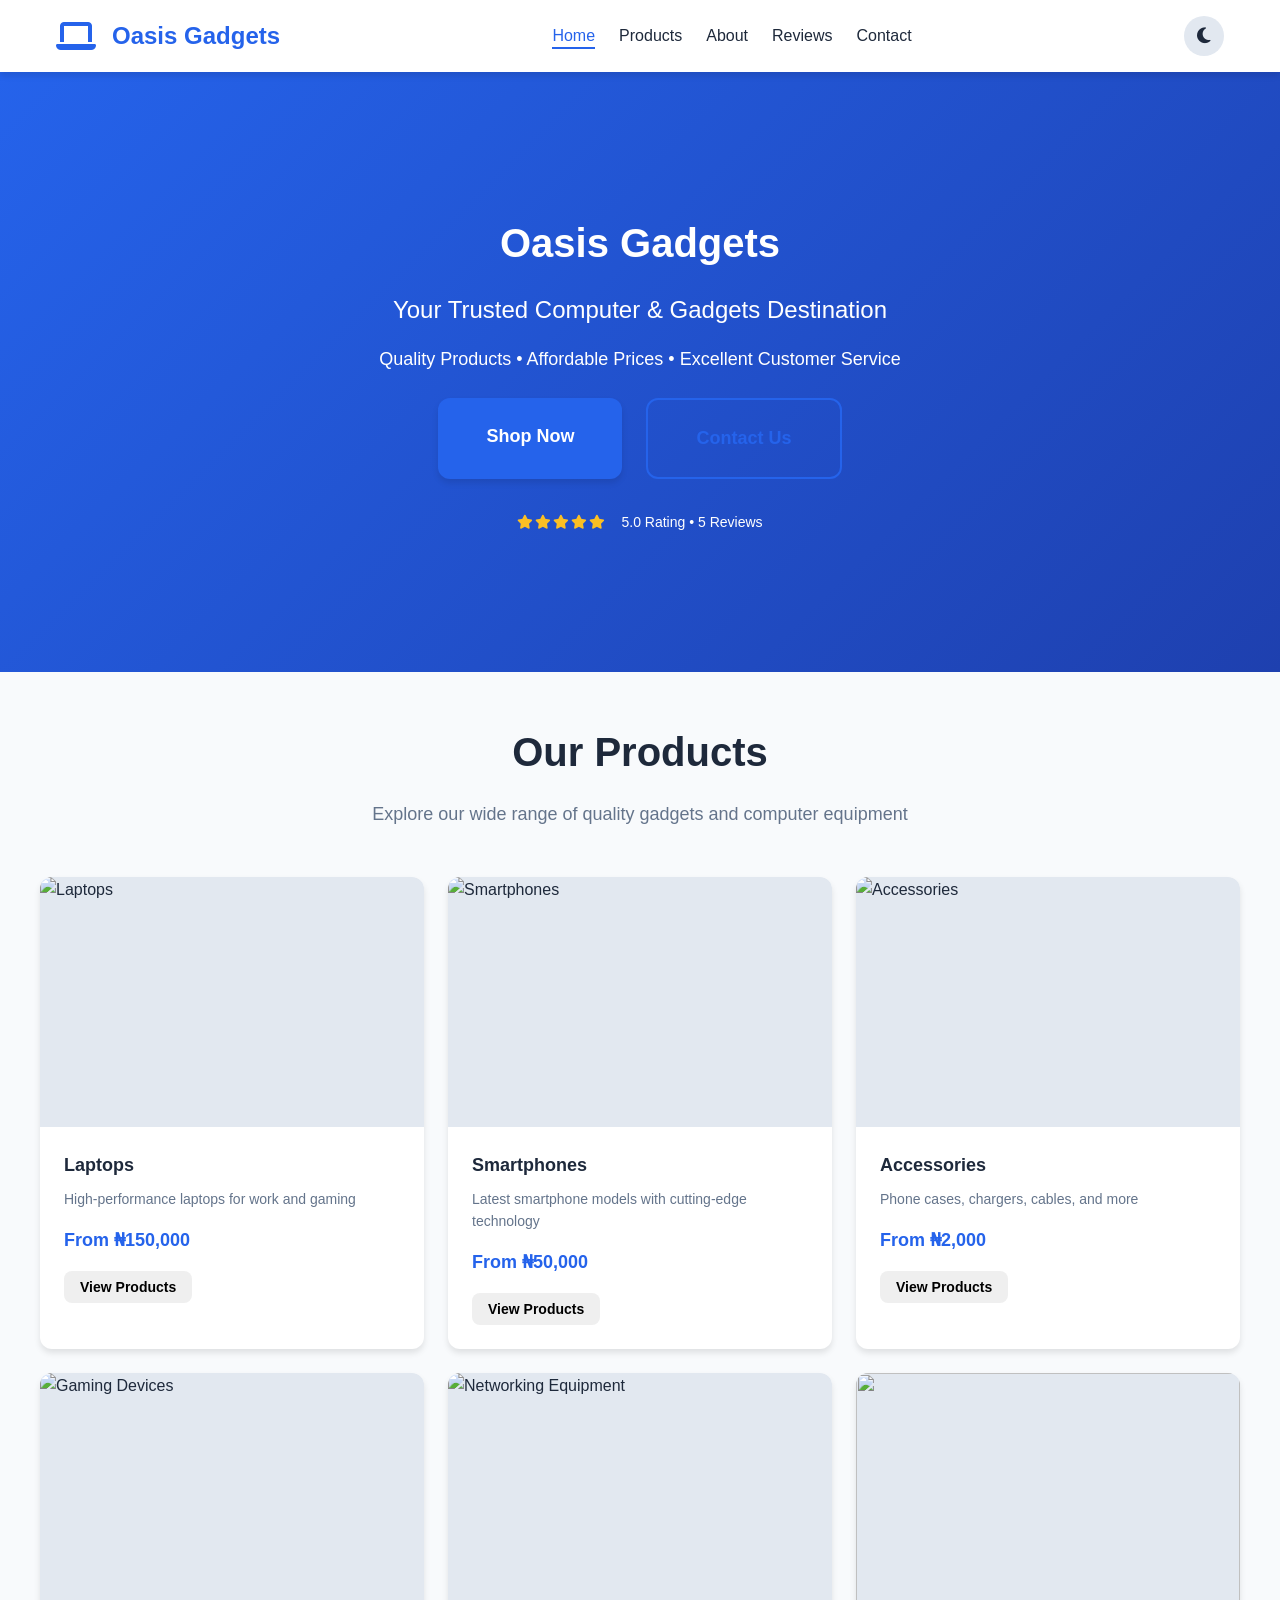
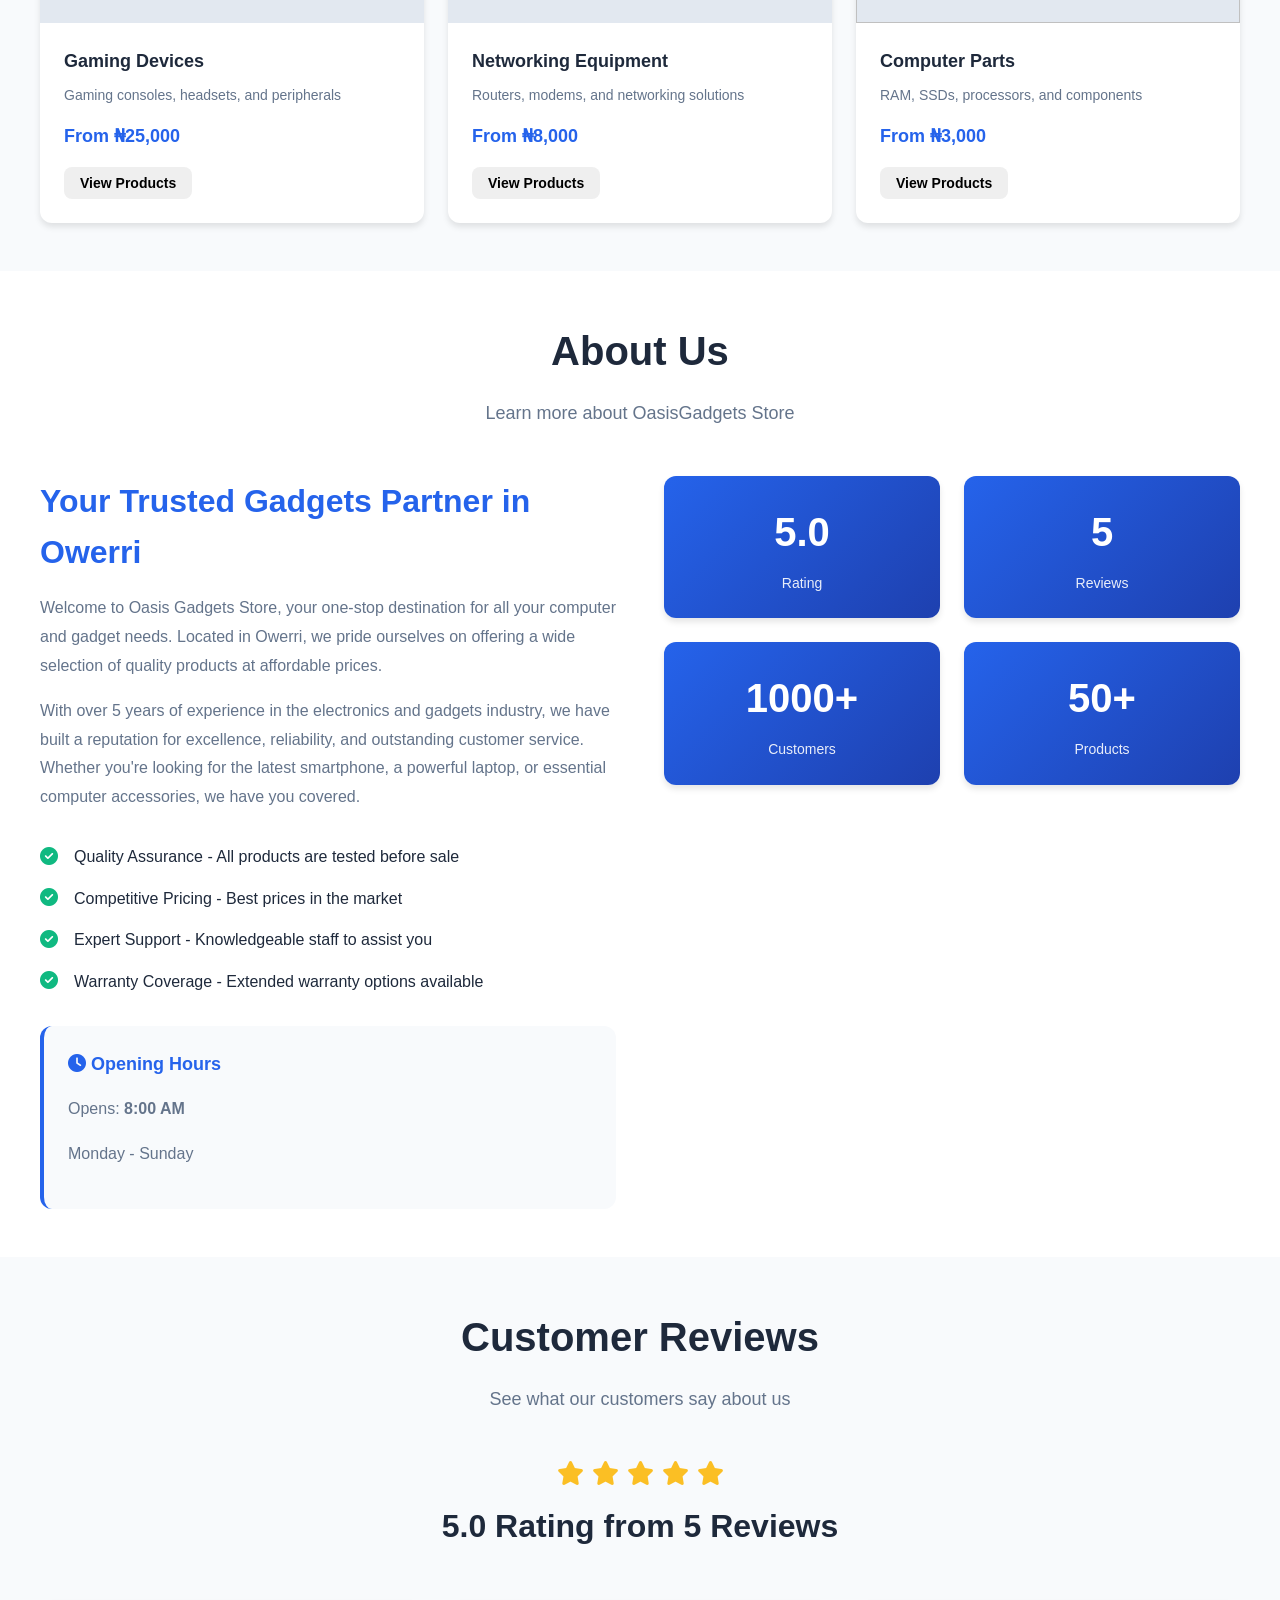
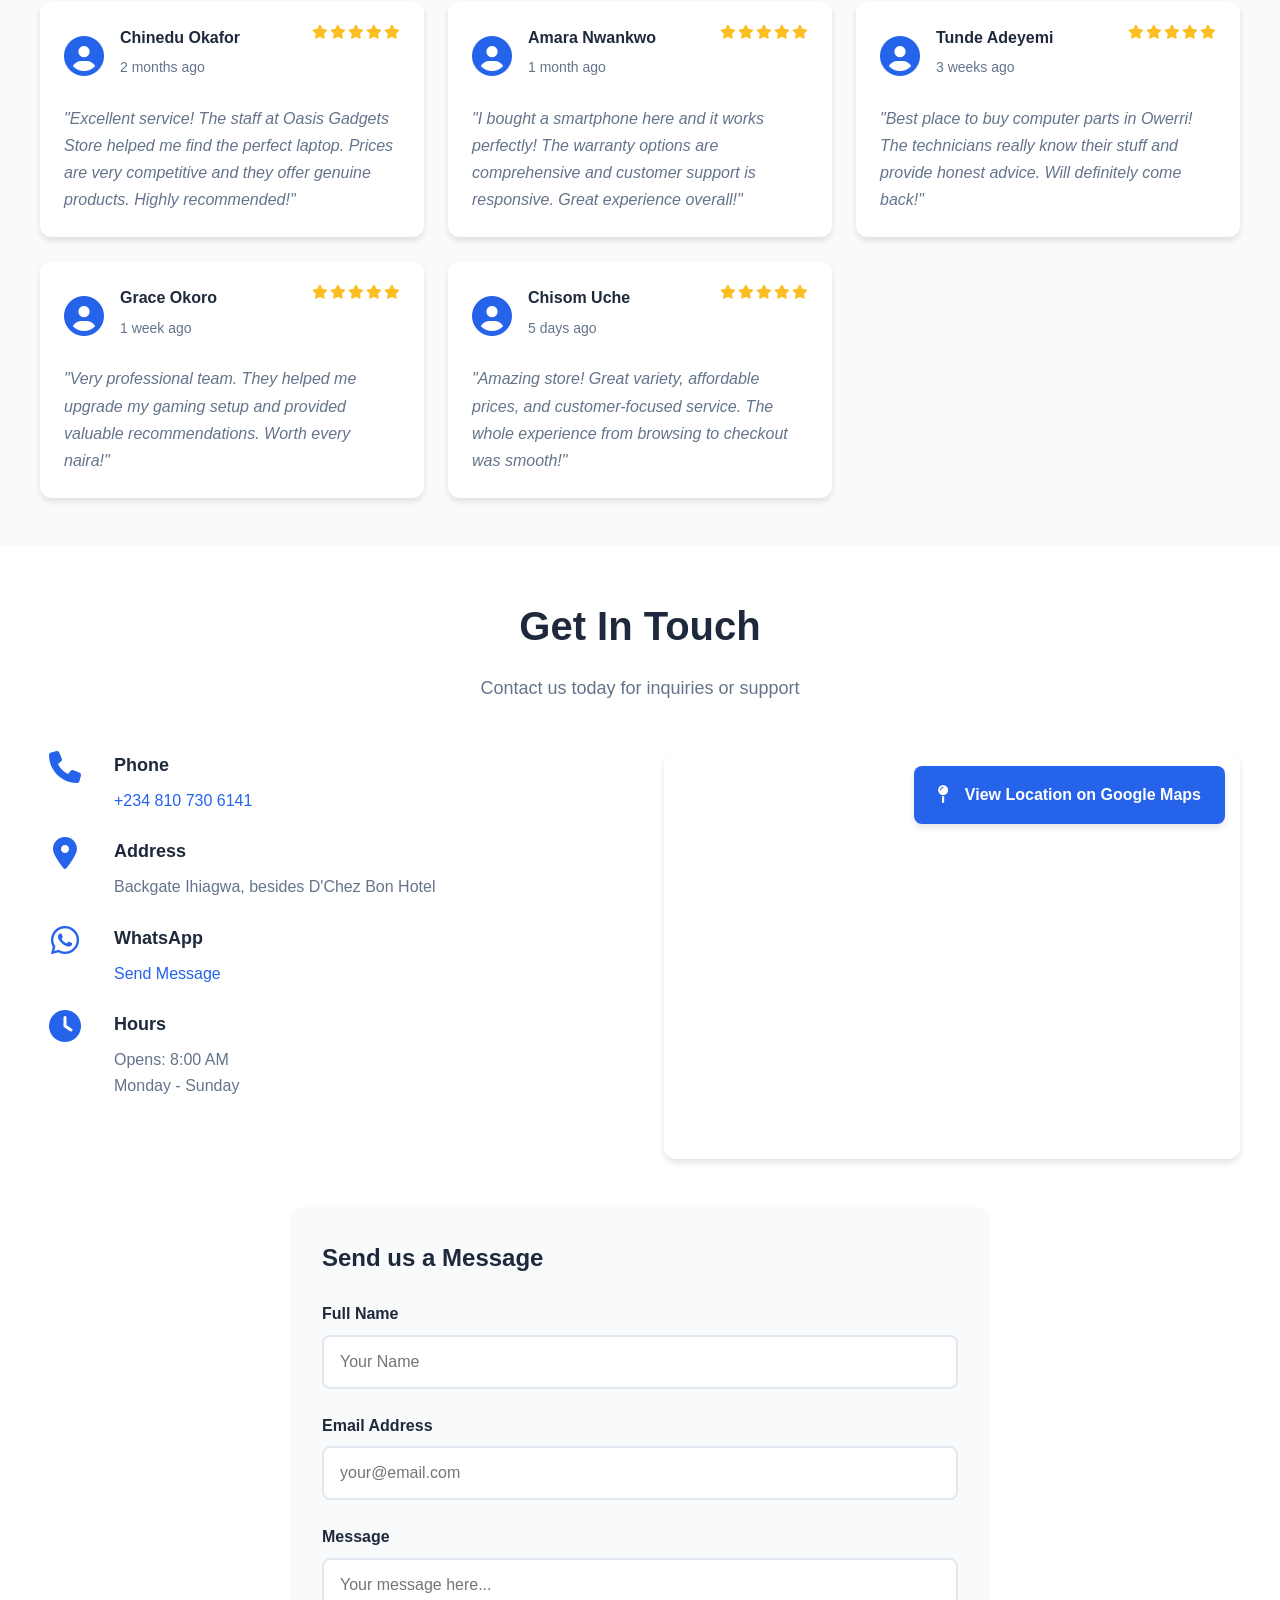
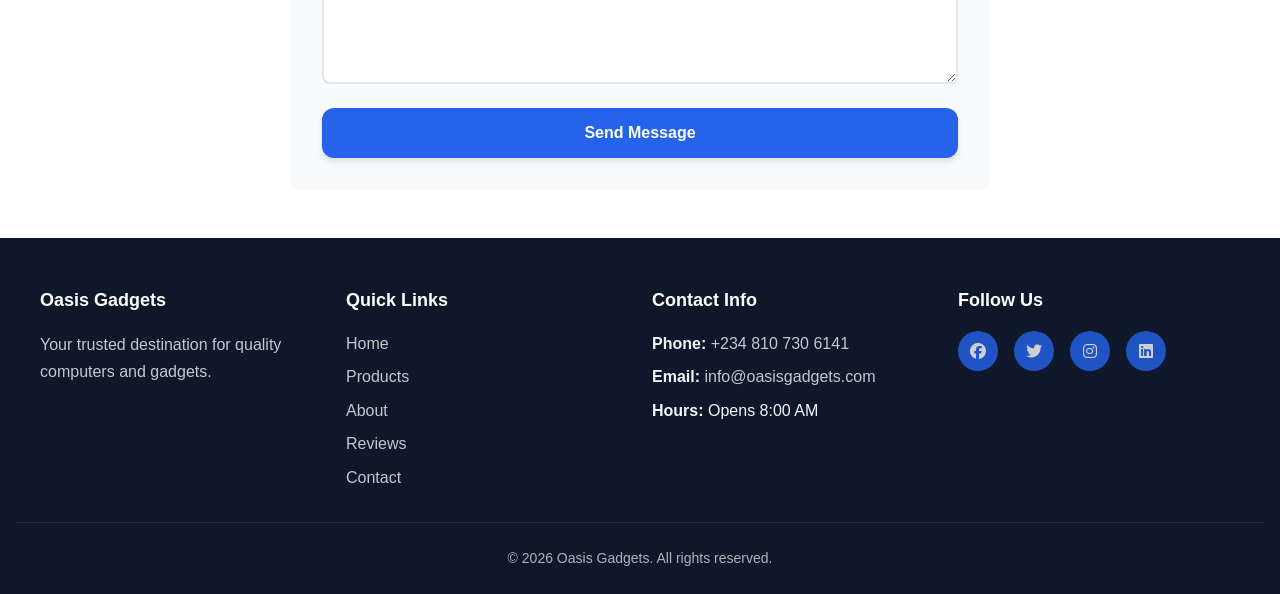
==== index.html @ accd9aaa "Add files via upload" ====
<!DOCTYPE html>
<html lang="en">
<head>
    <!-- ===== META TAGS & SEO ===== -->
    <meta charset="UTF-8">
    <meta name="viewport" content="width=device-width, initial-scale=1.0">
    <meta name="description" content="Oasis Gadgets - Your trusted computer and gadgets destination. Quality products, affordable prices, excellent customer service.">
    <meta name="keywords" content="computers, gadgets, laptops, smartphones, accessories, Nigeria">
    <meta name="author" content="Oasis Gadgets">
    <meta name="theme-color" content="#2563eb">
    <meta property="og:title" content="Oasis Gadgets">
    <meta property="og:description" content="Your trusted computer and gadgets destination">
    <meta property="og:type" content="business.business">
    
    <!-- ===== PAGE TITLE ===== -->
    <title>Oasis Gadgets - Computers & Gadgets</title>
    
    <!-- ===== EXTERNAL STYLESHEETS ===== -->
    <!-- Font Awesome Icons CDN -->
    <link rel="stylesheet" href="https://cdnjs.cloudflare.com/ajax/libs/font-awesome/6.4.0/css/all.min.css">
    
    <!-- ===== LOCAL STYLESHEET ===== -->
    <link rel="stylesheet" href="style.css">
</head>
<body>
    <!-- ===== NAVIGATION BAR ===== -->
    <!-- Sticky navigation with logo, menu links, dark mode toggle, and mobile hamburger menu -->
    <nav class="navbar">
        <div class="nav-container">
            <!-- Logo/Brand Name -->
            <div class="nav-logo">
                <i class="fas fa-laptop"></i>
                <span>Oasis Gadgets</span>
            </div>
            
            <!-- Navigation Links (hidden on mobile, shown on desktop) -->
            <ul class="nav-menu" id="navMenu">
                <li class="nav-item">
                    <a href="#home" class="nav-link active">Home</a>
                </li>
                <li class="nav-item">
                    <a href="#products" class="nav-link">Products</a>
                </li>
                <li class="nav-item">
                    <a href="#about" class="nav-link">About</a>
                </li>
                <li class="nav-item">
                    <a href="#reviews" class="nav-link">Reviews</a>
                </li>
                <li class="nav-item">
                    <a href="#contact" class="nav-link">Contact</a>
                </li>
            </ul>
            
            <!-- Dark/Light Mode Toggle Button -->
            <button class="theme-toggle" id="themeToggle" aria-label="Toggle dark mode">
                <i class="fas fa-moon"></i>
            </button>
            
            <!-- Mobile Hamburger Menu Button -->
            <button class="hamburger" id="hamburger" aria-label="Toggle navigation menu">
                <span></span>
                <span></span>
                <span></span>
            </button>
        </div>
    </nav>

    <!-- ===== HERO SECTION ===== -->
    <!-- Main banner with business name, tagline, and call-to-action buttons -->
    <section id="home" class="hero">
        <div class="hero-content">
            <h1 class="hero-title">Oasis Gadgets</h1>
            <p class="hero-tagline">Your Trusted Computer & Gadgets Destination</p>
            <p class="hero-subtitle">Quality Products • Affordable Prices • Excellent Customer Service</p>
            
            <!-- Call-to-Action Buttons -->
            <div class="hero-buttons">
                <a href="#products" class="btn btn-primary">Shop Now</a>
                <a href="#contact" class="btn btn-secondary">Contact Us</a>
            </div>
            
            <!-- Business Rating Badge -->
            <div class="rating-badge">
                <div class="stars">
                    <i class="fas fa-star"></i>
                    <i class="fas fa-star"></i>
                    <i class="fas fa-star"></i>
                    <i class="fas fa-star"></i>
                    <i class="fas fa-star"></i>
                </div>
                <span>5.0 Rating • 5 Reviews</span>
            </div>
        </div>
    </section>

    <!-- ===== PRODUCTS SECTION ===== -->
    <!-- Product categories displayed in a responsive grid with product cards -->
    <section id="products" class="products">
        <div class="section-header">
            <h2>Our Products</h2>
            <p>Explore our wide range of quality gadgets and computer equipment</p>
        </div>
        
        <!-- Product Categories Grid -->
        <div class="products-grid">
            <!-- Laptops Card -->
            <div class="product-card">
                <div class="product-image">
                    <img src="https://encrypted-tbn0.gstatic.com/images?q=tbn:ANd9GcQSR4A9bGMvn_55nO0sw-Sfci4Q32T1fVlJt5WUphYpvw&s=10" alt="Laptops">
                </div>
                <div class="product-info">
                    <h3>Laptops</h3>
                    <p>High-performance laptops for work and gaming</p>
                    <span class="price">From ₦150,000</span>
                    <button class="btn btn-small">View Products</button>
                </div>
            </div>

            <!-- Smartphones Card -->
            <div class="product-card">
                <div class="product-image">
                    <img src="https://encrypted-tbn0.gstatic.com/images?q=tbn:ANd9GcQB4iACsrZVpZsysmc7eXyBPAQ-m8xc0iAMhieNCUwQxQ&s=10" alt="Smartphones">
                </div>
                <div class="product-info">
                    <h3>Smartphones</h3>
                    <p>Latest smartphone models with cutting-edge technology</p>
                    <span class="price">From ₦50,000</span>
                    <button class="btn btn-small">View Products</button>
                </div>
            </div>

            <!-- Accessories Card -->
            <div class="product-card">
                <div class="product-image">
                    <img src="https://images.unsplash.com/photo-1505740420928-5e560c06d30e?w=400&h=300&fit=crop" alt="Accessories">
                </div>
                <div class="product-info">
                    <h3>Accessories</h3>
                    <p>Phone cases, chargers, cables, and more</p>
                    <span class="price">From ₦2,000</span>
                    <button class="btn btn-small">View Products</button>
                </div>
            </div>

            <!-- Gaming Devices Card -->
            <div class="product-card">
                <div class="product-image">
                    <img src="https://encrypted-tbn1.gstatic.com/shopping?q=tbn:ANd9GcRlguoV-UoxHoHXcHYN53kt0lXCbjGIxSOP_KNUIYBLTSGAq2aGA1CY9pcoqp4MYMi0h4HVOCi7TA-c2aAEMgfK2mNEcXxLhnexS6Ow6S8YGQgF8rejQJMPP9v4lX7GHlen8iVjHA&usqp=CAc" alt="Gaming Devices">
                </div>
                <div class="product-info">
                    <h3>Gaming Devices</h3>
                    <p>Gaming consoles, headsets, and peripherals</p>
                    <span class="price">From ₦25,000</span>
                    <button class="btn btn-small">View Products</button>
                </div>
            </div>

            <!-- Networking Equipment Card -->
            <div class="product-card">
                <div class="product-image">
                    <img src="https://images.unsplash.com/photo-1593642632823-8f785ba67e45?w=400&h=300&fit=crop" alt="Networking Equipment">
                </div>
                <div class="product-info">
                    <h3>Networking Equipment</h3>
                    <p>Routers, modems, and networking solutions</p>
                    <span class="price">From ₦8,000</span>
                    <button class="btn btn-small">View Products</button>
                </div>
            </div>

            <!-- Computer Parts Card -->
            <div class="product-card">
                <div class="product-image">
                    <img src="https://encrypted-tbn0.gstatic.com/images?q=tbn:ANd9GcQgkQwfXpIjxNvKAnnLdx8Rk-3__rMuyxVxvVsLtre7Qg&s=10">
                </div>
                <div class="product-info">
                    <h3>Computer Parts</h3>
                    <p>RAM, SSDs, processors, and components</p>
                    <span class="price">From ₦3,000</span>
                    <button class="btn btn-small">View Products</button>
                </div>
            </div>
        </div>
    </section>

    <!-- ===== ABOUT SECTION ===== -->
    <!-- Information about the store, services, and features -->
    <section id="about" class="about">
        <div class="section-header">
            <h2>About Us</h2>
            <p>Learn more about OasisGadgets Store</p>
        </div>

        <div class="about-content">
            <div class="about-text">
                <h3>Your Trusted Gadgets Partner in Owerri</h3>
                <p>
                    Welcome to Oasis Gadgets Store, your one-stop destination for all your computer and gadget needs. 
                    Located in Owerri, we pride ourselves on offering a wide selection of quality products at affordable prices.
                </p>
                <p>
                    With over 5 years of experience in the electronics and gadgets industry, we have built a reputation 
                    for excellence, reliability, and outstanding customer service. Whether you're looking for the latest 
                    smartphone, a powerful laptop, or essential computer accessories, we have you covered.
                </p>
                
                <!-- Store Features -->
                <div class="about-features">
                    <div class="feature">
                        <i class="fas fa-check-circle"></i>
                        <span>Quality Assurance - All products are tested before sale</span>
                    </div>
                    <div class="feature">
                        <i class="fas fa-check-circle"></i>
                        <span>Competitive Pricing - Best prices in the market</span>
                    </div>
                    <div class="feature">
                        <i class="fas fa-check-circle"></i>
                        <span>Expert Support - Knowledgeable staff to assist you</span>
                    </div>
                    <div class="feature">
                        <i class="fas fa-check-circle"></i>
                        <span>Warranty Coverage - Extended warranty options available</span>
                    </div>
                </div>

                <!-- Opening Hours -->
                <div class="opening-hours">
                    <h4><i class="fas fa-clock"></i> Opening Hours</h4>
                    <p>Opens: <strong>8:00 AM</strong></p>
                    <p>Monday - Sunday</p>
                </div>
            </div>

            <div class="about-stats">
                <div class="stat">
                    <span class="stat-number">5.0</span>
                    <span class="stat-label">Rating</span>
                </div>
                <div class="stat">
                    <span class="stat-number">5</span>
                    <span class="stat-label">Reviews</span>
                </div>
                <div class="stat">
                    <span class="stat-number">1000+</span>
                    <span class="stat-label">Customers</span>
                </div>
                <div class="stat">
                    <span class="stat-number">50+</span>
                    <span class="stat-label">Products</span>
                </div>
            </div>
        </div>
    </section>

    <!-- ===== REVIEWS SECTION ===== -->
    <!-- Customer testimonials and ratings -->
    <section id="reviews" class="reviews">
        <div class="section-header">
            <h2>Customer Reviews</h2>
            <p>See what our customers say about us</p>
        </div>

        <!-- Overall Rating Display -->
        <div class="overall-rating">
            <div class="rating-stars">
                <i class="fas fa-star"></i>
                <i class="fas fa-star"></i>
                <i class="fas fa-star"></i>
                <i class="fas fa-star"></i>
                <i class="fas fa-star"></i>
            </div>
            <h3>5.0 Rating from 5 Reviews</h3>
        </div>

        <!-- Reviews Grid -->
        <div class="reviews-grid">
            <!-- Review 1 -->
            <div class="review-card">
                <div class="review-header">
                    <div class="reviewer-info">
                        <div class="reviewer-avatar">
                            <i class="fas fa-user-circle"></i>
                        </div>
                        <div>
                            <h4>Chinedu Okafor</h4>
                            <span class="review-date">2 months ago</span>
                        </div>
                    </div>
                    <div class="review-rating">
                        <i class="fas fa-star"></i>
                        <i class="fas fa-star"></i>
                        <i class="fas fa-star"></i>
                        <i class="fas fa-star"></i>
                        <i class="fas fa-star"></i>
                    </div>
                </div>
                <p class="review-text">
                    "Excellent service! The staff at Oasis Gadgets Store helped me find the perfect laptop. 
                    Prices are very competitive and they offer genuine products. Highly recommended!"
                </p>
            </div>

            <!-- Review 2 -->
            <div class="review-card">
                <div class="review-header">
                    <div class="reviewer-info">
                        <div class="reviewer-avatar">
                            <i class="fas fa-user-circle"></i>
                        </div>
                        <div>
                            <h4>Amara Nwankwo</h4>
                            <span class="review-date">1 month ago</span>
                        </div>
                    </div>
                    <div class="review-rating">
                        <i class="fas fa-star"></i>
                        <i class="fas fa-star"></i>
                        <i class="fas fa-star"></i>
                        <i class="fas fa-star"></i>
                        <i class="fas fa-star"></i>
                    </div>
                </div>
                <p class="review-text">
                    "I bought a smartphone here and it works perfectly! The warranty options are comprehensive 
                    and customer support is responsive. Great experience overall!"
                </p>
            </div>

            <!-- Review 3 -->
            <div class="review-card">
                <div class="review-header">
                    <div class="reviewer-info">
                        <div class="reviewer-avatar">
                            <i class="fas fa-user-circle"></i>
                        </div>
                        <div>
                            <h4>Tunde Adeyemi</h4>
                            <span class="review-date">3 weeks ago</span>
                        </div>
                    </div>
                    <div class="review-rating">
                        <i class="fas fa-star"></i>
                        <i class="fas fa-star"></i>
                        <i class="fas fa-star"></i>
                        <i class="fas fa-star"></i>
                        <i class="fas fa-star"></i>
                    </div>
                </div>
                <p class="review-text">
                    "Best place to buy computer parts in Owerri! The technicians really know their stuff 
                    and provide honest advice. Will definitely come back!"
                </p>
            </div>

            <!-- Review 4 -->
            <div class="review-card">
                <div class="review-header">
                    <div class="reviewer-info">
                        <div class="reviewer-avatar">
                            <i class="fas fa-user-circle"></i>
                        </div>
                        <div>
                            <h4>Grace Okoro</h4>
                            <span class="review-date">1 week ago</span>
                        </div>
                    </div>
                    <div class="review-rating">
                        <i class="fas fa-star"></i>
                        <i class="fas fa-star"></i>
                        <i class="fas fa-star"></i>
                        <i class="fas fa-star"></i>
                        <i class="fas fa-star"></i>
                    </div>
                </div>
                <p class="review-text">
                    "Very professional team. They helped me upgrade my gaming setup and provided 
                    valuable recommendations. Worth every naira!"
                </p>
            </div>

            <!-- Review 5 -->
            <div class="review-card">
                <div class="review-header">
                    <div class="reviewer-info">
                        <div class="reviewer-avatar">
                            <i class="fas fa-user-circle"></i>
                        </div>
                        <div>
                            <h4>Chisom Uche</h4>
                            <span class="review-date">5 days ago</span>
                        </div>
                    </div>
                    <div class="review-rating">
                        <i class="fas fa-star"></i>
                        <i class="fas fa-star"></i>
                        <i class="fas fa-star"></i>
                        <i class="fas fa-star"></i>
                        <i class="fas fa-star"></i>
                    </div>
                </div>
                <p class="review-text">
                    "Amazing store! Great variety, affordable prices, and customer-focused service. 
                    The whole experience from browsing to checkout was smooth!"
                </p>
            </div>
        </div>
    </section>

    <!-- ===== CONTACT SECTION ===== -->
    <!-- Contact information, Google Maps, and contact form -->
    <section id="contact" class="contact">
        <div class="section-header">
            <h2>Get In Touch</h2>
            <p>Contact us today for inquiries or support</p>
        </div>

        <div class="contact-content">
            <!-- Contact Information -->
            <div class="contact-info">
                <!-- Phone -->
                <div class="contact-item">
                    <div class="contact-icon">
                        <i class="fas fa-phone"></i>
                    </div>
                    <div class="contact-details">
                        <h4>Phone</h4>
                        <a href="tel:+2348107306141">+234 810 730 6141</a>
                    </div>
                </div>

                <!-- Address -->
                <div class="contact-item">
                    <div class="contact-icon">
                        <i class="fas fa-map-marker-alt"></i>
                    </div>
                    <div class="contact-details">
                        <h4>Address</h4>
                        <p>Backgate Ihiagwa, besides D'Chez Bon Hotel</p>
                    </div>
                </div>

                <!-- WhatsApp -->
                <div class="contact-item">
                    <div class="contact-icon">
                        <i class="fab fa-whatsapp"></i>
                    </div>
                    <div class="contact-details">
                        <h4>WhatsApp</h4>
                        <a href="https://wa.me/2348107306141?text=Hello%20Oasis%20Gadgets%21%20I%20have%20a%20question%20about%20your%20products." target="_blank" rel="noopener noreferrer">Send Message</a>
                    </div>
                </div>

                <!-- Opening Hours -->
                <div class="contact-item">
                    <div class="contact-icon">
                        <i class="fas fa-clock"></i>
                    </div>
                    <div class="contact-details">
                        <h4>Hours</h4>
                        <p>Opens: 8:00 AM<br>Monday - Sunday</p>
                    </div>
                </div>
            </div>

            <!-- Google Maps Location -->
            <div class="map-container">
                <a href="https://maps.app.goo.gl/37957PFzNGYseha68" target="_blank" rel="noopener noreferrer" class="map-link">
                    <i class="fas fa-map-pin"></i>
                    <span>View Location on Google Maps</span>
                </a>
                <iframe src="https://www.google.com/maps/embed?pb=!1m18!1m12!1m3!1d3957.892!2d6.8!3d5.5!2m3!1f0!2f0!3f0!3m2!1i1024!2i768!4f13.1!3m3!1m2!1sBackgate%20Ihiagwa%2C%20D'Chez%20Bon%20Hotel!2s5.5,-6.8!5e0!3m2!1sen!2sng!4v1234567890" width="100%" height="400" style="border:0;" allowfullscreen="" loading="lazy" referrerpolicy="no-referrer-when-downgrade"></iframe>
            </div>
        </div>

        <!-- Contact Form -->
        <div class="contact-form-container">
            <h3>Send us a Message</h3>
            <form id="contactForm" class="contact-form">
                <!-- Name Field -->
                <div class="form-group">
                    <label for="name">Full Name</label>
                    <input type="text" id="name" name="name" placeholder="Your Name" required>
                    <span class="error-message" id="nameError"></span>
                </div>

                <!-- Email Field -->
                <div class="form-group">
                    <label for="email">Email Address</label>
                    <input type="email" id="email" name="email" placeholder="your@email.com" required>
                    <span class="error-message" id="emailError"></span>
                </div>

                <!-- Message Field -->
                <div class="form-group">
                    <label for="message">Message</label>
                    <textarea id="message" name="message" placeholder="Your message here..." rows="5" required></textarea>
                    <span class="error-message" id="messageError"></span>
                </div>

                <!-- Submit Button -->
                <button type="submit" class="btn btn-primary">Send Message</button>
                
                <!-- Success Message (hidden by default) -->
                <div class="success-message" id="successMessage">
                    <i class="fas fa-check-circle"></i>
                    <span>Thank you! Your message has been sent successfully. We'll get back to you soon!</span>
                </div>
            </form>
        </div>
    </section>

    <!-- ===== FOOTER ===== -->
    <!-- Footer with business info, quick links, and social media -->
    <footer class="footer">
        <div class="footer-content">
            <!-- Footer Section 1: About -->
            <div class="footer-section">
                <h4>Oasis Gadgets</h4>
                <p>Your trusted destination for quality computers and gadgets.</p>
            </div>

            <!-- Footer Section 2: Quick Links -->
            <div class="footer-section">
                <h4>Quick Links</h4>
                <ul>
                    <li><a href="#home">Home</a></li>
                    <li><a href="#products">Products</a></li>
                    <li><a href="#about">About</a></li>
                    <li><a href="#reviews">Reviews</a></li>
                    <li><a href="#contact">Contact</a></li>
                </ul>
            </div>

            <!-- Footer Section 3: Contact -->
            <div class="footer-section">
                <h4>Contact Info</h4>
                <ul>
                    <li><strong>Phone:</strong> <a href="tel:+2348107306141">+234 810 730 6141</a></li>
                    <li><strong>Email:</strong> <a href="mailto:info@oasisgadgets.com">info@oasisgadgets.com</a></li>
                    <li><strong>Hours:</strong> Opens 8:00 AM</li>
                </ul>
            </div>

            <!-- Footer Section 4: Social Media -->
            <div class="footer-section">
                <h4>Follow Us</h4>
                <div class="social-links">
                    <a href="https://facebook.com" target="_blank" rel="noopener noreferrer" aria-label="Facebook">
                        <i class="fab fa-facebook"></i>
                    </a>
                    <a href="https://twitter.com" target="_blank" rel="noopener noreferrer" aria-label="Twitter">
                        <i class="fab fa-twitter"></i>
                    </a>
                    <a href="https://instagram.com" target="_blank" rel="noopener noreferrer" aria-label="Instagram">
                        <i class="fab fa-instagram"></i>
                    </a>
                    <a href="https://linkedin.com" target="_blank" rel="noopener noreferrer" aria-label="LinkedIn">
                        <i class="fab fa-linkedin"></i>
                    </a>
                </div>
            </div>
        </div>

        <!-- Footer Bottom -->
        <div class="footer-bottom">
            <p>&copy; 2026 Oasis Gadgets. All rights reserved.</p>
        </div>
    </footer>

    <!-- ===== JAVASCRIPT ===== -->
    <script src="main.js"></script>
</body>
</html>
---- style.css ----
/* ===== CSS VARIABLES & COLOR SCHEME ===== */
:root {
    /* Primary Colors */
    --primary-blue: #2563eb;
    --primary-dark: #1e40af;
    --secondary-blue: #3b82f6;
    
    /* Neutral Colors */
    --dark-bg: #0f172a;
    --light-bg: #ffffff;
    --light-gray: #f8fafc;
    --medium-gray: #e2e8f0;
    --dark-gray: #64748b;
    --text-dark: #1e293b;
    --text-light: #f1f5f9;
    
    /* Accent Colors */
    --accent-gold: #fbbf24;
    --accent-green: #10b981;
    --accent-red: #ef4444;
    
    /* Typography */
    --font-family: 'Segoe UI', Tahoma, Geneva, Verdana, sans-serif;
    --font-size-base: 16px;
    --font-size-sm: 14px;
    --font-size-lg: 18px;
    --font-size-xl: 24px;
    --font-size-2xl: 32px;
    --font-size-3xl: 40px;
    
    /* Spacing */
    --spacing-xs: 4px;
    --spacing-sm: 8px;
    --spacing-md: 16px;
    --spacing-lg: 24px;
    --spacing-xl: 32px;
    --spacing-2xl: 48px;
    
    /* Shadows */
    --shadow-sm: 0 1px 2px rgba(0, 0, 0, 0.05);
    --shadow-md: 0 4px 6px rgba(0, 0, 0, 0.1);
    --shadow-lg: 0 10px 15px rgba(0, 0, 0, 0.1);
    --shadow-xl: 0 20px 25px rgba(0, 0, 0, 0.1);
    
    /* Transitions */
    --transition: all 0.3s ease-in-out;
    --transition-fast: all 0.15s ease-in-out;
    --transition-slow: all 0.5s ease-in-out;
    
    /* Border Radius */
    --radius-sm: 4px;
    --radius-md: 8px;
    --radius-lg: 12px;
    --radius-xl: 16px;
}

/* ===== DARK MODE VARIABLES ===== */
/* Overrides for dark mode when .dark-mode class is added to html element */
html.dark-mode {
    --light-bg: #0f172a;
    --light-gray: #1e293b;
    --text-dark: #f1f5f9;
    --medium-gray: #334155;
}

/* ===== CSS RESET & BASE STYLES ===== */
* {
    margin: 0;
    padding: 0;
    box-sizing: border-box;
}

html {
    scroll-behavior: smooth;
    font-size: var(--font-size-base);
}

body {
    font-family: var(--font-family);
    background-color: var(--light-bg);
    color: var(--text-dark);
    line-height: 1.6;
    transition: var(--transition);
}

/* Remove default list styles */
ul, ol {
    list-style: none;
}

/* Remove default link styles */
a {
    text-decoration: none;
    color: inherit;
    transition: var(--transition-fast);
}

/* ===== UTILITY CLASSES ===== */
.container {
    max-width: 1200px;
    margin: 0 auto;
    padding: 0 var(--spacing-md);
}

.section-header {
    text-align: center;
    margin-bottom: var(--spacing-2xl);
}

.section-header h2 {
    font-size: var(--font-size-3xl);
    font-weight: 700;
    margin-bottom: var(--spacing-md);
    color: var(--text-dark);
}

.section-header p {
    font-size: var(--font-size-lg);
    color: var(--dark-gray);
}

/* ===== BUTTONS ===== */
.btn {
    padding: var(--spacing-md) var(--spacing-lg);
    border: none;
    border-radius: var(--radius-lg);
    font-size: var(--font-size-base);
    font-weight: 600;
    cursor: pointer;
    transition: var(--transition-fast);
    display: inline-block;
    text-align: center;
    white-space: nowrap;
}

.btn-primary {
    background-color: var(--primary-blue);
    color: var(--light-text);
    box-shadow: var(--shadow-md);
}

.btn-primary:hover {
    background-color: var(--primary-dark);
    transform: translateY(-2px);
    box-shadow: var(--shadow-lg);
}

.btn-secondary {
    background-color: transparent;
    color: var(--primary-blue);
    border: 2px solid var(--primary-blue);
}

.btn-secondary:hover {
    background-color: var(--primary-blue);
    color: var(--light-text);
    transform: translateY(-2px);
}

.btn-small {
    padding: var(--spacing-sm) var(--spacing-md);
    font-size: var(--font-size-sm);
    border-radius: var(--radius-md);
}

html.dark-mode .btn-primary {
    color: var(--text-light);
}

html.dark-mode .btn-secondary {
    color: var(--secondary-blue);
}

html.dark-mode .btn-secondary:hover {
    color: var(--text-light);
}

/* ===== NAVIGATION BAR ===== */
.navbar {
    background-color: var(--light-bg);
    box-shadow: var(--shadow-md);
    position: sticky;
    top: 0;
    z-index: 1000;
    transition: var(--transition);
}

.nav-container {
    max-width: 1200px;
    margin: 0 auto;
    padding: var(--spacing-md);
    display: flex;
    justify-content: space-between;
    align-items: center;
}

.nav-logo {
    display: flex;
    align-items: center;
    gap: var(--spacing-md);
    font-size: var(--font-size-xl);
    font-weight: 700;
    color: var(--primary-blue);
}

.nav-logo i {
    font-size: var(--font-size-2xl);
}

.nav-menu {
    display: flex;
    gap: var(--spacing-lg);
    align-items: center;
}

.nav-link {
    color: var(--text-dark);
    font-weight: 500;
    position: relative;
    transition: var(--transition-fast);
}

.nav-link:hover,
.nav-link.active {
    color: var(--primary-blue);
}

.nav-link.active::after {
    content: '';
    position: absolute;
    bottom: -5px;
    left: 0;
    width: 100%;
    height: 2px;
    background-color: var(--primary-blue);
}

/* Dark mode nav styles */
html.dark-mode .nav-link {
    color: var(--text-light);
}

/* Theme Toggle Button */
.theme-toggle {
    background-color: var(--medium-gray);
    color: var(--text-dark);
    border: none;
    border-radius: 50%;
    width: 40px;
    height: 40px;
    display: flex;
    align-items: center;
    justify-content: center;
    cursor: pointer;
    font-size: var(--font-size-lg);
    transition: var(--transition-fast);
}

.theme-toggle:hover {
    background-color: var(--primary-blue);
    color: white;
}

html.dark-mode .theme-toggle {
    background-color: var(--medium-gray);
    color: var(--text-light);
}

/* Hamburger Menu (hidden by default) */
.hamburger {
    display: none;
    flex-direction: column;
    background: none;
    border: none;
    cursor: pointer;
    gap: 5px;
}

.hamburger span {
    width: 25px;
    height: 3px;
    background-color: var(--text-dark);
    border-radius: 2px;
    transition: var(--transition-fast);
}

html.dark-mode .hamburger span {
    background-color: var(--text-light);
}

.hamburger.active span:nth-child(1) {
    transform: rotate(45deg) translate(10px, 10px);
}

.hamburger.active span:nth-child(2) {
    opacity: 0;
}

.hamburger.active span:nth-child(3) {
    transform: rotate(-45deg) translate(7px, -7px);
}

/* ===== HERO SECTION ===== */
.hero {
    background: linear-gradient(135deg, var(--primary-blue) 0%, var(--primary-dark) 100%);
    color: white;
    padding: var(--spacing-2xl) var(--spacing-md);
    text-align: center;
    min-height: 600px;
    display: flex;
    align-items: center;
    justify-content: center;
}

.hero-content {
    max-width: 800px;
}

.hero-title {
    font-size: var(--font-size-3xl);
    font-weight: 700;
    margin-bottom: var(--spacing-md);
    animation: fadeInDown 0.8s ease-in-out;
}

.hero-tagline {
    font-size: var(--font-size-xl);
    margin-bottom: var(--spacing-md);
    opacity: 0.95;
    animation: fadeInUp 0.8s ease-in-out 0.2s both;
}

.hero-subtitle {
    font-size: var(--font-size-lg);
    margin-bottom: var(--spacing-lg);
    opacity: 0.9;
    animation: fadeInUp 0.8s ease-in-out 0.4s both;
}

.hero-buttons {
    display: flex;
    gap: var(--spacing-lg);
    justify-content: center;
    flex-wrap: wrap;
    margin-bottom: var(--spacing-xl);
    animation: fadeInUp 0.8s ease-in-out 0.6s both;
}

.hero-buttons .btn {
    font-size: var(--font-size-lg);
    padding: var(--spacing-lg) var(--spacing-2xl);
}

.rating-badge {
    display: flex;
    align-items: center;
    gap: var(--spacing-md);
    justify-content: center;
    font-size: var(--font-size-sm);
    animation: fadeInUp 0.8s ease-in-out 0.8s both;
}

.stars {
    display: flex;
    gap: 2px;
    color: var(--accent-gold);
}

/* ===== ANIMATIONS ===== */
@keyframes fadeInDown {
    from {
        opacity: 0;
        transform: translateY(-30px);
    }
    to {
        opacity: 1;
        transform: translateY(0);
    }
}

@keyframes fadeInUp {
    from {
        opacity: 0;
        transform: translateY(30px);
    }
    to {
        opacity: 1;
        transform: translateY(0);
    }
}

/* ===== PRODUCTS SECTION ===== */
.products {
    padding: var(--spacing-2xl) var(--spacing-md);
    background-color: var(--light-gray);
}

.products-grid {
    display: grid;
    grid-template-columns: repeat(auto-fit, minmax(300px, 1fr));
    gap: var(--spacing-lg);
    max-width: 1200px;
    margin: 0 auto;
}

.product-card {
    background-color: var(--light-bg);
    border-radius: var(--radius-lg);
    overflow: hidden;
    box-shadow: var(--shadow-md);
    transition: var(--transition);
    cursor: pointer;
}

.product-card:hover {
    transform: translateY(-8px);
    box-shadow: var(--shadow-xl);
}

.product-image {
    width: 100%;
    height: 250px;
    overflow: hidden;
    background-color: var(--medium-gray);
}

.product-image img {
    width: 100%;
    height: 100%;
    object-fit: cover;
    transition: var(--transition);
}

.product-card:hover .product-image img {
    transform: scale(1.05);
}

.product-info {
    padding: var(--spacing-lg);
}

.product-info h3 {
    font-size: var(--font-size-lg);
    margin-bottom: var(--spacing-sm);
    color: var(--text-dark);
}

.product-info p {
    font-size: var(--font-size-sm);
    color: var(--dark-gray);
    margin-bottom: var(--spacing-md);
}

.price {
    display: block;
    font-size: var(--font-size-lg);
    font-weight: 700;
    color: var(--primary-blue);
    margin-bottom: var(--spacing-md);
}

html.dark-mode .product-card {
    background-color: var(--light-gray);
}

html.dark-mode .product-info h3 {
    color: var(--text-dark);
}

/* ===== ABOUT SECTION ===== */
.about {
    padding: var(--spacing-2xl) var(--spacing-md);
    background-color: var(--light-bg);
}

.about-content {
    max-width: 1200px;
    margin: 0 auto;
    display: grid;
    grid-template-columns: 1fr 1fr;
    gap: var(--spacing-2xl);
    align-items: start;
}

.about-text h3 {
    font-size: var(--font-size-2xl);
    margin-bottom: var(--spacing-md);
    color: var(--primary-blue);
}

.about-text p {
    font-size: var(--font-size-base);
    color: var(--dark-gray);
    margin-bottom: var(--spacing-md);
    line-height: 1.8;
}

.about-features {
    margin: var(--spacing-xl) 0;
}

.feature {
    display: flex;
    align-items: center;
    gap: var(--spacing-md);
    margin-bottom: var(--spacing-md);
    color: var(--text-dark);
}

.feature i {
    color: var(--accent-green);
    font-size: var(--font-size-lg);
}

.opening-hours {
    background-color: var(--light-gray);
    padding: var(--spacing-lg);
    border-radius: var(--radius-lg);
    border-left: 4px solid var(--primary-blue);
}

.opening-hours h4 {
    color: var(--primary-blue);
    margin-bottom: var(--spacing-md);
    font-size: var(--font-size-lg);
}

.about-stats {
    display: grid;
    grid-template-columns: repeat(2, 1fr);
    gap: var(--spacing-lg);
}

.stat {
    background: linear-gradient(135deg, var(--primary-blue) 0%, var(--primary-dark) 100%);
    color: white;
    padding: var(--spacing-lg);
    border-radius: var(--radius-lg);
    text-align: center;
    box-shadow: var(--shadow-md);
}

.stat-number {
    display: block;
    font-size: var(--font-size-3xl);
    font-weight: 700;
    margin-bottom: var(--spacing-sm);
}

.stat-label {
    display: block;
    font-size: var(--font-size-sm);
    opacity: 0.9;
}

html.dark-mode .about-text p,
html.dark-mode .feature {
    color: var(--text-light);
}

html.dark-mode .opening-hours {
    background-color: var(--medium-gray);
}

/* ===== REVIEWS SECTION ===== */
.reviews {
    padding: var(--spacing-2xl) var(--spacing-md);
    background-color: var(--light-gray);
}

.overall-rating {
    text-align: center;
    margin-bottom: var(--spacing-2xl);
}

.rating-stars {
    display: flex;
    justify-content: center;
    gap: var(--spacing-sm);
    margin-bottom: var(--spacing-md);
    font-size: var(--font-size-xl);
    color: var(--accent-gold);
}

.overall-rating h3 {
    font-size: var(--font-size-2xl);
    color: var(--text-dark);
}

.reviews-grid {
    display: grid;
    grid-template-columns: repeat(auto-fit, minmax(300px, 1fr));
    gap: var(--spacing-lg);
    max-width: 1200px;
    margin: 0 auto;
}

.review-card {
    background-color: var(--light-bg);
    padding: var(--spacing-lg);
    border-radius: var(--radius-lg);
    box-shadow: var(--shadow-md);
    transition: var(--transition);
}

.review-card:hover {
    transform: translateY(-5px);
    box-shadow: var(--shadow-lg);
}

.review-header {
    display: flex;
    justify-content: space-between;
    align-items: start;
    margin-bottom: var(--spacing-md);
}

.reviewer-info {
    display: flex;
    gap: var(--spacing-md);
}

.reviewer-avatar {
    font-size: 40px;
    color: var(--primary-blue);
}

.reviewer-info h4 {
    font-size: var(--font-size-base);
    margin-bottom: var(--spacing-xs);
    color: var(--text-dark);
}

.review-date {
    font-size: var(--font-size-sm);
    color: var(--dark-gray);
}

.review-rating {
    display: flex;
    gap: 2px;
    color: var(--accent-gold);
    font-size: var(--font-size-sm);
}

.review-text {
    font-size: var(--font-size-base);
    color: var(--dark-gray);
    line-height: 1.7;
    font-style: italic;
}

html.dark-mode .review-card {
    background-color: var(--light-gray);
}

html.dark-mode .reviewer-info h4,
html.dark-mode .review-text {
    color: var(--text-light);
}

/* ===== CONTACT SECTION ===== */
.contact {
    padding: var(--spacing-2xl) var(--spacing-md);
    background-color: var(--light-bg);
}

.contact-content {
    max-width: 1200px;
    margin: 0 auto var(--spacing-2xl);
    display: grid;
    grid-template-columns: 1fr 1fr;
    gap: var(--spacing-2xl);
}

.contact-info {
    display: flex;
    flex-direction: column;
    gap: var(--spacing-lg);
}

.contact-item {
    display: flex;
    gap: var(--spacing-lg);
    align-items: flex-start;
}

.contact-icon {
    font-size: var(--font-size-2xl);
    color: var(--primary-blue);
    min-width: 50px;
    display: flex;
    align-items: center;
    justify-content: center;
}

.contact-details h4 {
    color: var(--text-dark);
    margin-bottom: var(--spacing-sm);
    font-size: var(--font-size-lg);
}

.contact-details p,
.contact-details a {
    color: var(--dark-gray);
    font-size: var(--font-size-base);
    line-height: 1.6;
}

.contact-details a {
    color: var(--primary-blue);
    font-weight: 500;
}

.contact-details a:hover {
    text-decoration: underline;
}

.map-container {
    border-radius: var(--radius-lg);
    overflow: hidden;
    box-shadow: var(--shadow-md);
    position: relative;
}

.map-link {
    position: absolute;
    top: 15px;
    right: 15px;
    background-color: var(--primary-blue);
    color: white;
    padding: var(--spacing-md) var(--spacing-lg);
    border-radius: var(--radius-md);
    display: flex;
    align-items: center;
    gap: var(--spacing-md);
    font-weight: 600;
    z-index: 10;
    transition: var(--transition-fast);
    box-shadow: var(--shadow-md);
}

.map-link:hover {
    background-color: var(--primary-dark);
    transform: translateY(-2px);
    box-shadow: var(--shadow-lg);
}

.map-link i {
    font-size: var(--font-size-lg);
}

.map-container iframe {
    border-radius: var(--radius-lg);
}

/* Contact Form Container */
.contact-form-container {
    max-width: 700px;
    margin: 0 auto;
    background-color: var(--light-gray);
    padding: var(--spacing-xl);
    border-radius: var(--radius-lg);
}

.contact-form-container h3 {
    font-size: var(--font-size-xl);
    margin-bottom: var(--spacing-lg);
    color: var(--text-dark);
}

.contact-form {
    display: flex;
    flex-direction: column;
    gap: var(--spacing-lg);
}

.form-group {
    display: flex;
    flex-direction: column;
    gap: var(--spacing-sm);
}

.form-group label {
    font-weight: 600;
    color: var(--text-dark);
    font-size: var(--font-size-base);
}

.form-group input,
.form-group textarea {
    padding: var(--spacing-md);
    border: 2px solid var(--medium-gray);
    border-radius: var(--radius-md);
    font-family: var(--font-family);
    font-size: var(--font-size-base);
    color: var(--text-dark);
    background-color: var(--light-bg);
    transition: var(--transition-fast);
}

.form-group input:focus,
.form-group textarea:focus {
    outline: none;
    border-color: var(--primary-blue);
    box-shadow: 0 0 0 3px rgba(37, 99, 235, 0.1);
}

.form-group textarea {
    resize: vertical;
    min-height: 120px;
}

.error-message {
    color: var(--accent-red);
    font-size: var(--font-size-sm);
    display: none;
}

.form-group.error input,
.form-group.error textarea {
    border-color: var(--accent-red);
}

.form-group.error .error-message {
    display: block;
}

.success-message {
    background-color: var(--accent-green);
    color: white;
    padding: var(--spacing-md);
    border-radius: var(--radius-md);
    display: flex;
    align-items: center;
    gap: var(--spacing-md);
    font-weight: 500;
    display: none;
}

.success-message.show {
    display: flex;
    animation: slideInUp 0.5s ease-in-out;
}

@keyframes slideInUp {
    from {
        opacity: 0;
        transform: translateY(20px);
    }
    to {
        opacity: 1;
        transform: translateY(0);
    }
}

html.dark-mode .contact-form-container {
    background-color: var(--medium-gray);
}

html.dark-mode .form-group input,
html.dark-mode .form-group textarea {
    background-color: var(--dark-bg);
    color: var(--text-light);
    border-color: var(--medium-gray);
}

html.dark-mode .contact-details a {
    color: var(--secondary-blue);
}

html.dark-mode .contact-details p {
    color: var(--text-light);
}

html.dark-mode .contact-form-container h3,
html.dark-mode .form-group label {
    color: var(--text-light);
}

/* ===== FOOTER ===== */
.footer {
    background-color: var(--dark-bg);
    color: var(--text-light);
    padding: var(--spacing-2xl) var(--spacing-md) var(--spacing-lg);
}

.footer-content {
    max-width: 1200px;
    margin: 0 auto;
    display: grid;
    grid-template-columns: repeat(auto-fit, minmax(250px, 1fr));
    gap: var(--spacing-lg);
    margin-bottom: var(--spacing-xl);
}

.footer-section h4 {
    color: var(--light-text);
    margin-bottom: var(--spacing-md);
    font-size: var(--font-size-lg);
    font-weight: 600;
}

.footer-section p {
    color: var(--text-light);
    opacity: 0.8;
    margin-bottom: var(--spacing-md);
    line-height: 1.7;
}

.footer-section ul {
    display: flex;
    flex-direction: column;
    gap: var(--spacing-sm);
}

.footer-section a {
    color: var(--text-light);
    opacity: 0.8;
    transition: var(--transition-fast);
}

.footer-section a:hover {
    opacity: 1;
    color: var(--secondary-blue);
}

.social-links {
    display: flex;
    gap: var(--spacing-md);
    margin-top: var(--spacing-md);
}

.social-links a {
    width: 40px;
    height: 40px;
    border-radius: 50%;
    background-color: var(--primary-blue);
    display: flex;
    align-items: center;
    justify-content: center;
    color: white;
    transition: var(--transition-fast);
}

.social-links a:hover {
    background-color: var(--secondary-blue);
    transform: translateY(-3px);
    opacity: 1;
}

.footer-bottom {
    text-align: center;
    padding-top: var(--spacing-lg);
    border-top: 1px solid rgba(255, 255, 255, 0.1);
    color: var(--text-light);
    opacity: 0.7;
    font-size: var(--font-size-sm);
}

/* ===== RESPONSIVE DESIGN ===== */
/* Tablet (768px and below) */
@media (max-width: 768px) {
    /* Navigation */
    .nav-menu {
        position: fixed;
        left: -100%;
        top: 70px;
        flex-direction: column;
        background-color: var(--light-bg);
        width: 100%;
        text-align: center;
        transition: 0.3s;
        box-shadow: var(--shadow-md);
        padding: var(--spacing-lg) 0;
        gap: var(--spacing-md);
    }

    .nav-menu.active {
        left: 0;
    }

    .hamburger {
        display: flex;
    }

    /* Hero */
    .hero {
        padding: var(--spacing-xl) var(--spacing-md);
        min-height: 500px;
    }

    .hero-title {
        font-size: var(--font-size-2xl);
    }

    .hero-tagline {
        font-size: var(--font-size-lg);
    }

    .hero-buttons {
        gap: var(--spacing-md);
    }

    /* About */
    .about-content {
        grid-template-columns: 1fr;
    }

    .about-stats {
        grid-template-columns: repeat(2, 1fr);
    }

    /* Contact */
    .contact-content {
        grid-template-columns: 1fr;
    }

    /* Products */
    .products-grid {
        grid-template-columns: repeat(2, 1fr);
    }

    /* Footer */
    .footer-content {
        grid-template-columns: repeat(2, 1fr);
    }
}

/* Mobile (375px and below) */
@media (max-width: 375px) {
    /* Base font size */
    :root {
        --font-size-base: 14px;
        --font-size-lg: 16px;
        --font-size-xl: 20px;
        --font-size-2xl: 28px;
        --font-size-3xl: 32px;
    }

    /* Navigation */
    .nav-logo span {
        display: none;
    }

    /* Hero */
    .hero-title {
        font-size: var(--font-size-2xl);
    }

    .hero-buttons {
        flex-direction: column;
        align-items: stretch;
    }

    .hero-buttons .btn {
        width: 100%;
    }

    /* Products Grid */
    .products-grid {
        grid-template-columns: 1fr;
        gap: var(--spacing-md);
    }

    /* About Stats */
    .about-stats {
        grid-template-columns: 1fr;
    }

    /* Section Headers */
    .section-header h2 {
        font-size: var(--font-size-xl);
    }

    /* Footer */
    .footer-content {
        grid-template-columns: 1fr;
        gap: var(--spacing-md);
    }

    /* Contact Form */
    .contact-form-container {
        padding: var(--spacing-lg);
    }

    /* Reviews Grid */
    .reviews-grid {
        grid-template-columns: 1fr;
    }
}

/* Extra Small (max 320px) */
@media (max-width: 320px) {
    .hero-buttons {
        gap: var(--spacing-sm);
    }

    .contact-item {
        flex-direction: column;
    }

    .contact-icon {
        min-width: auto;
    }
}

/* ===== UTILITY: Light Text Color ===== */
:root {
    --light-text: #ffffff;
}
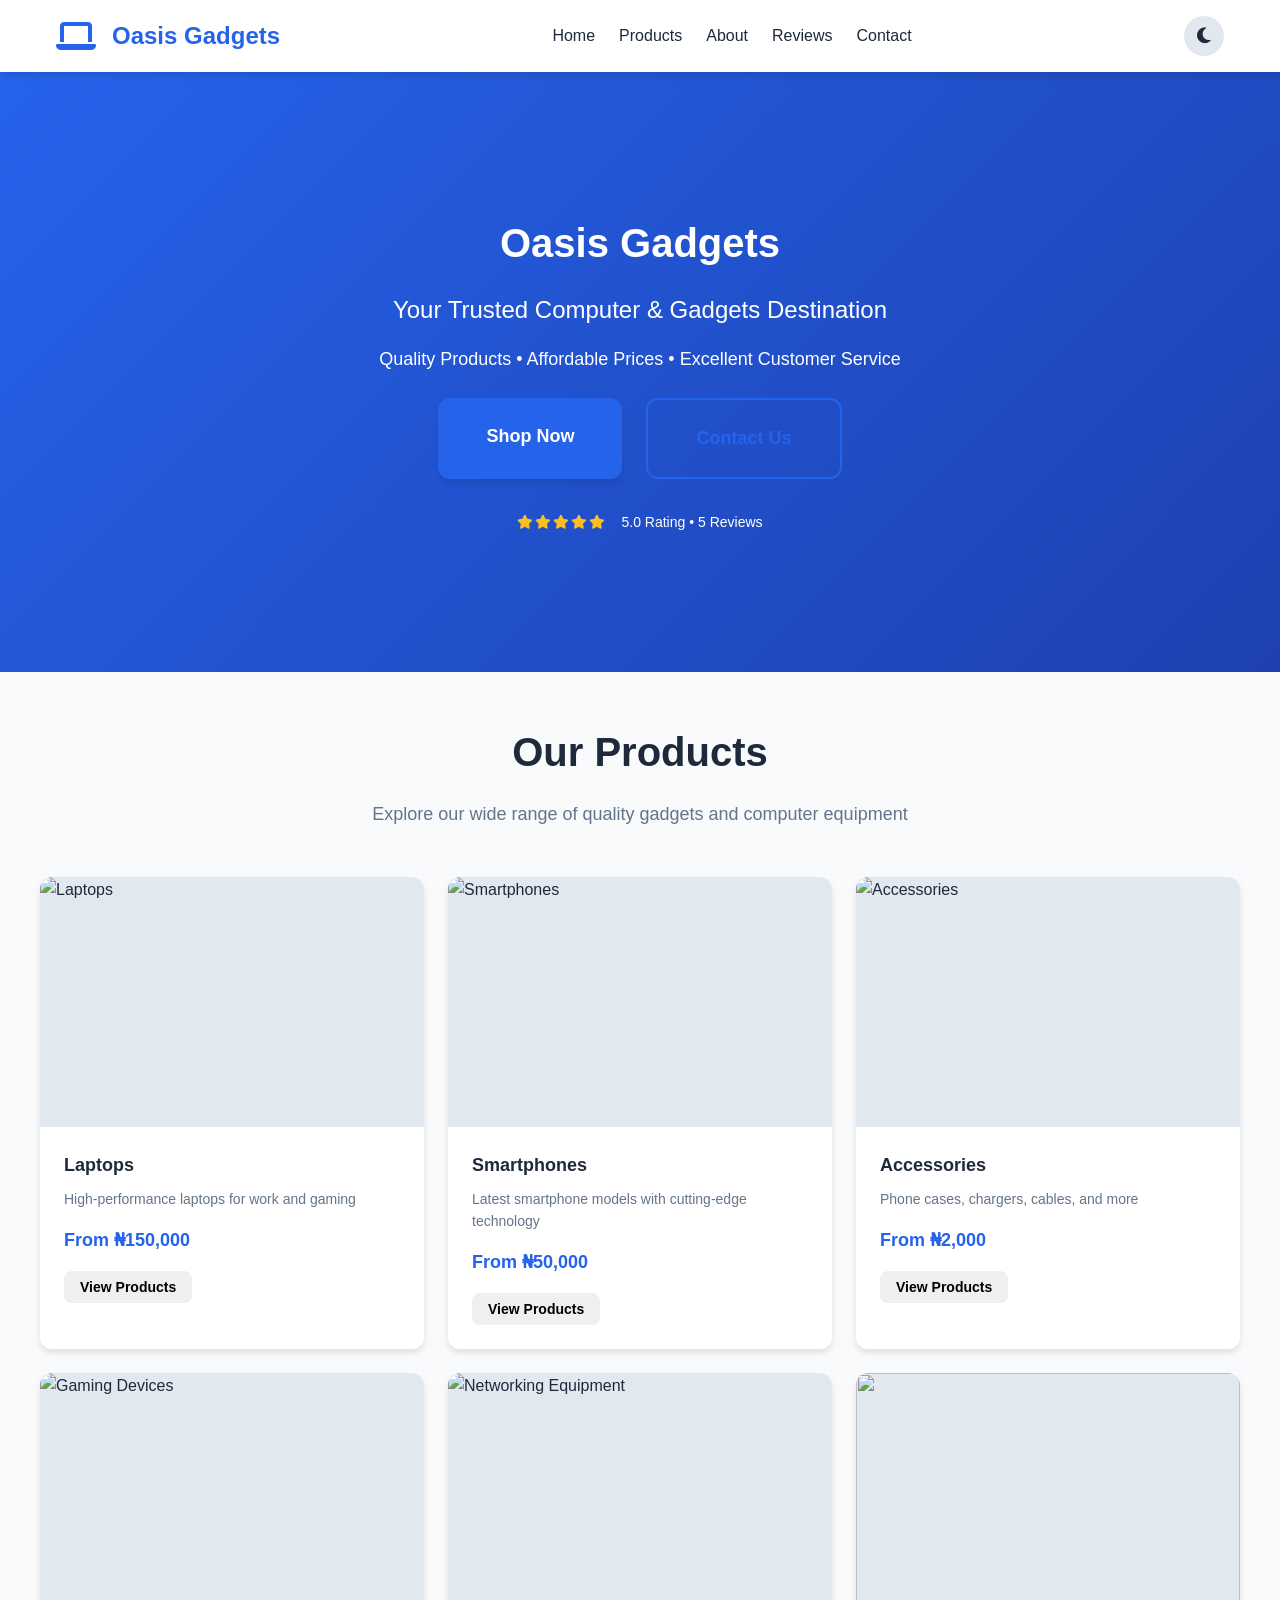
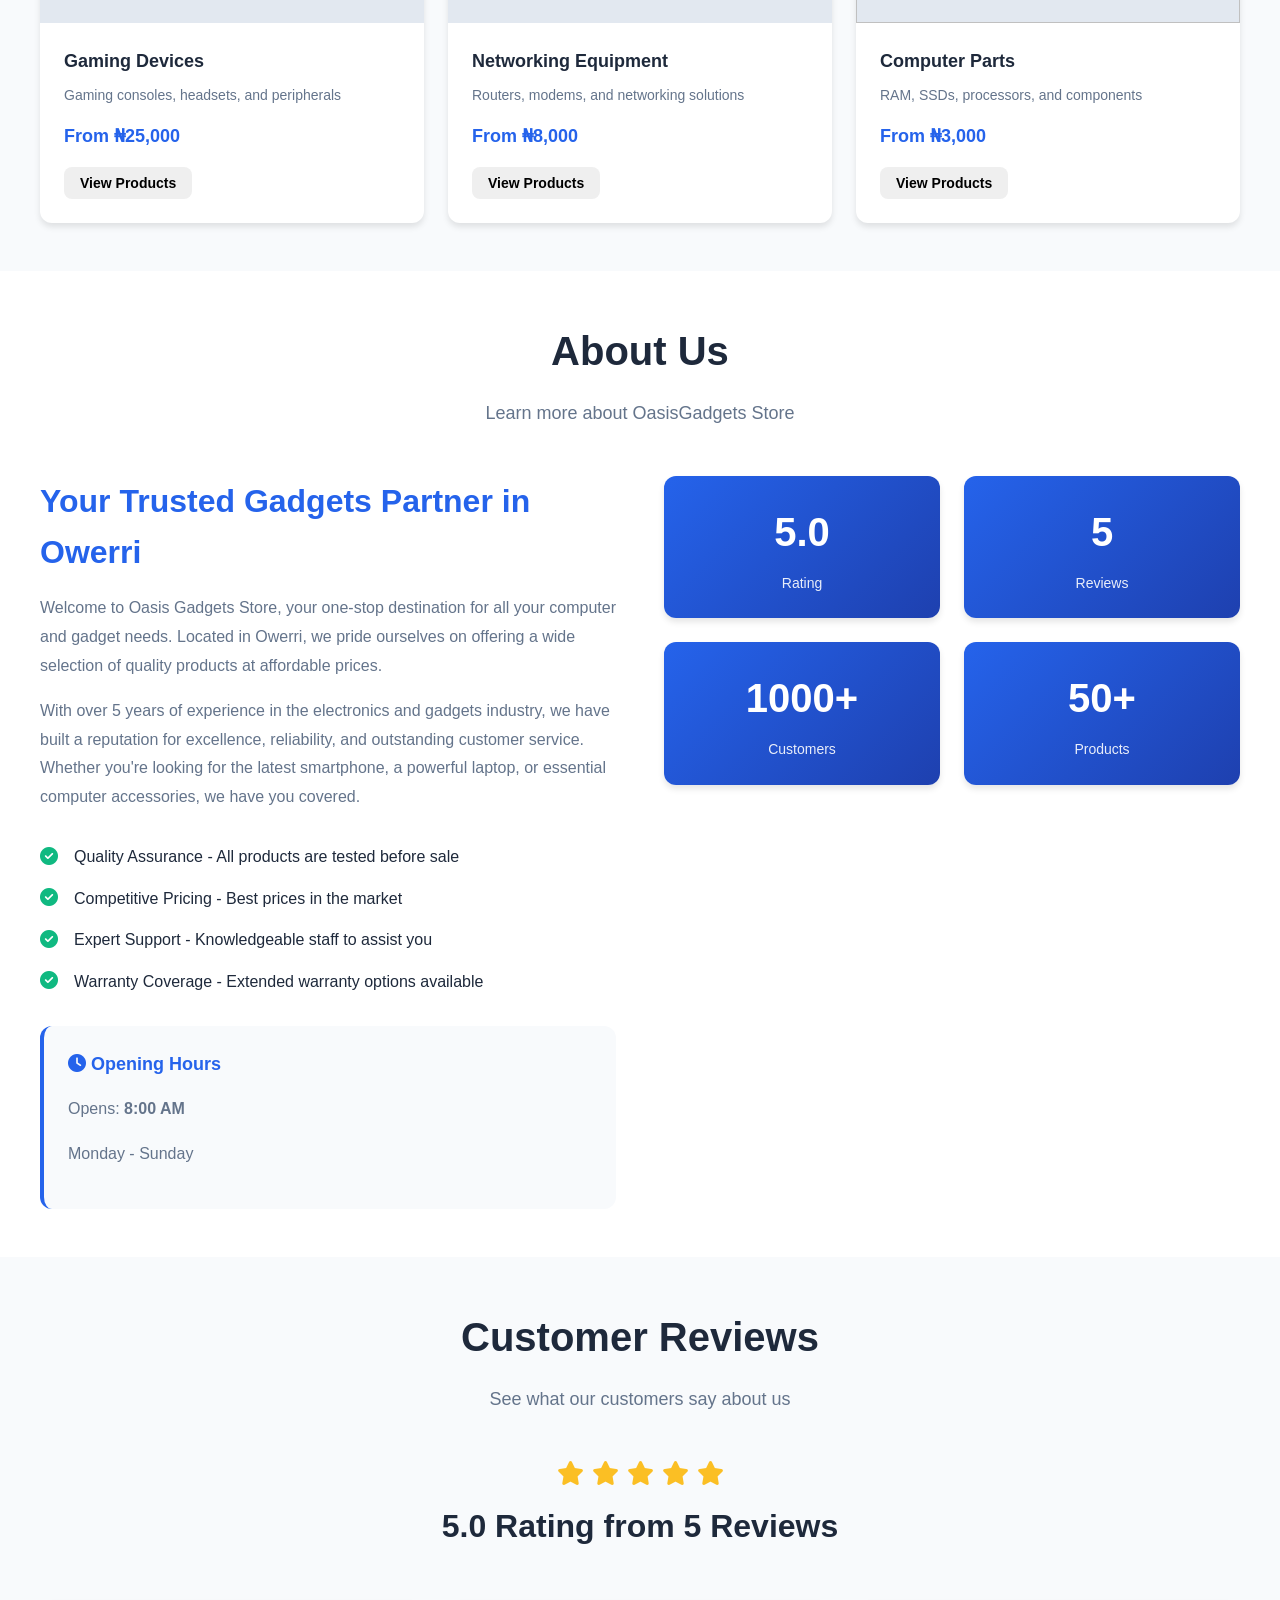
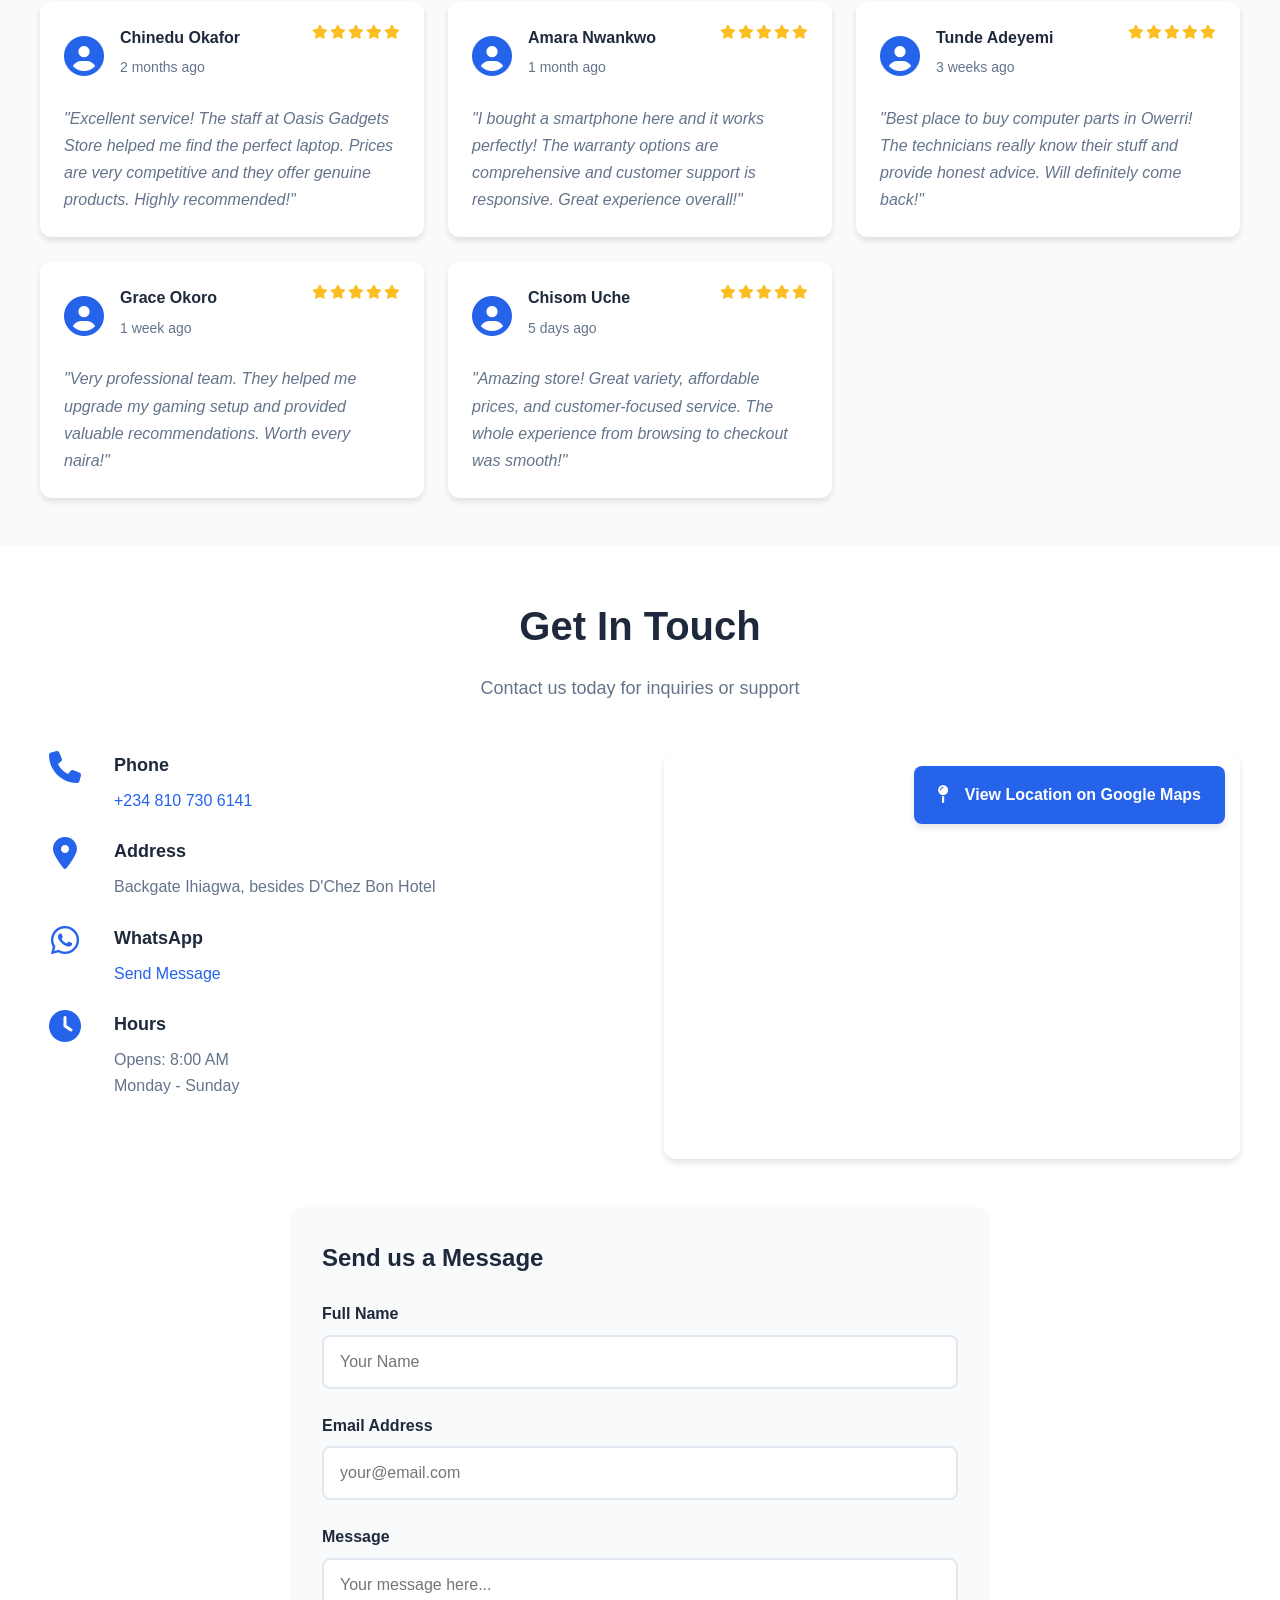
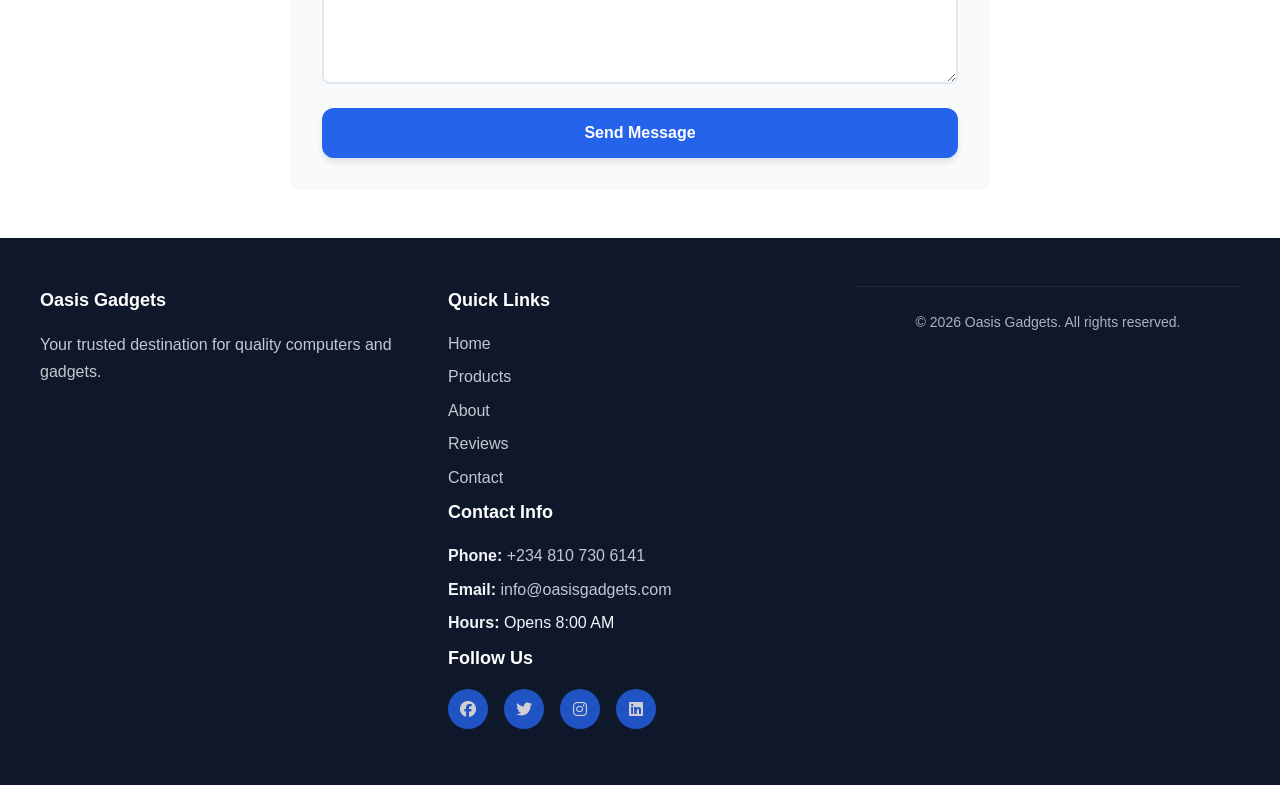
==== commit adf70ca6: "Add files via upload" ====
--- a/index.html
+++ b/index.html
@@ -36,19 +36,19 @@
             <!-- Navigation Links (hidden on mobile, shown on desktop) -->
             <ul class="nav-menu" id="navMenu">
                 <li class="nav-item">
-                    <a href="#home" class="nav-link active">Home</a>
+                    <a href="home.html" class="nav-link active">Home</a>
                 </li>
                 <li class="nav-item">
-                    <a href="#products" class="nav-link">Products</a>
+                    <a href="product.html" class="nav-link">Products</a>
                 </li>
                 <li class="nav-item">
-                    <a href="#about" class="nav-link">About</a>
+                    <a href="about.html" class="nav-link">About</a>
                 </li>
                 <li class="nav-item">
-                    <a href="#reviews" class="nav-link">Reviews</a>
+                    <a href="review.html" class="nav-link">Reviews</a>
                 </li>
                 <li class="nav-item">
-                    <a href="#contact" class="nav-link">Contact</a>
+                    <a href="contact.html" class="nav-link">Contact</a>
                 </li>
             </ul>
             
@@ -76,8 +76,8 @@
             
             <!-- Call-to-Action Buttons -->
             <div class="hero-buttons">
-                <a href="#products" class="btn btn-primary">Shop Now</a>
-                <a href="#contact" class="btn btn-secondary">Contact Us</a>
+                <a href="product.html" class="btn btn-primary">Shop Now</a>
+                <a href="contact.html" class="btn btn-secondary">Contact Us</a>
             </div>
             
             <!-- Business Rating Badge -->
@@ -525,14 +525,11 @@
             <div class="footer-section">
                 <h4>Quick Links</h4>
                 <ul>
-                    <li><a href="#home">Home</a></li>
-                    <li><a href="#products">Products</a></li>
-                    <li><a href="#about">About</a></li>
-                    <li><a href="#reviews">Reviews</a></li>
-                    <li><a href="#contact">Contact</a></li>
-                </ul>
-            </div>
-
+                        <li><a href="home.html">Home</a></li>
+                        <li><a href="product.html">Products</a></li>
+                        <li><a href="about.html">About</a></li>
+                        <li><a href="review.html">Reviews</a></li>
+                        <li><a href="contact.html">Contact</a></li>
             <!-- Footer Section 3: Contact -->
             <div class="footer-section">
                 <h4>Contact Info</h4>
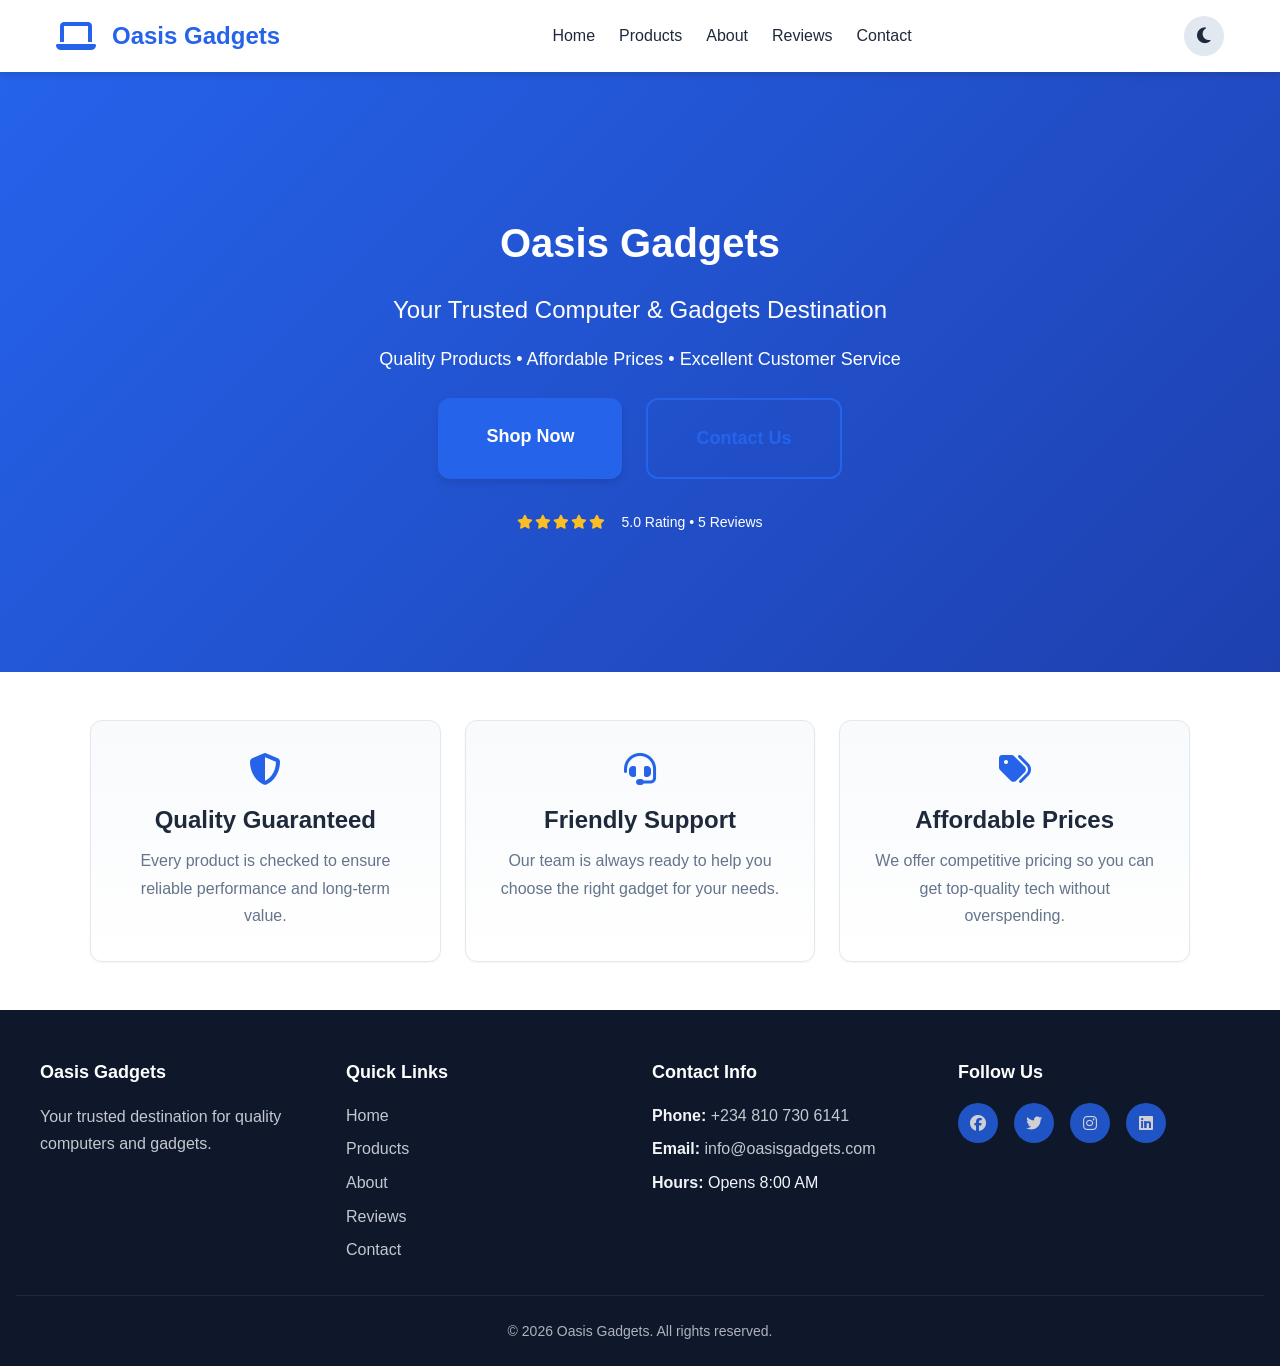
==== commit 9c2c4517: "Add files via upload" ====
--- a/index.html
+++ b/index.html
@@ -50,10 +50,15 @@
                 <li class="nav-item">
                     <a href="contact.html" class="nav-link">Contact</a>
                 </li>
+                <li class="nav-item mobile-theme-item">
+                    <button class="theme-toggle mobile-theme-toggle" id="themeToggleMobile" aria-label="Toggle dark mode">
+                        <i class="fas fa-moon"></i>
+                    </button>
+                </li>
             </ul>
             
             <!-- Dark/Light Mode Toggle Button -->
-            <button class="theme-toggle" id="themeToggle" aria-label="Toggle dark mode">
+            <button class="theme-toggle desktop-theme-toggle" id="themeToggle" aria-label="Toggle dark mode">
                 <i class="fas fa-moon"></i>
             </button>
             
@@ -94,420 +99,24 @@
         </div>
     </section>
 
-    <!-- ===== PRODUCTS SECTION ===== -->
-    <!-- Product categories displayed in a responsive grid with product cards -->
-    <section id="products" class="products">
-        <div class="section-header">
-            <h2>Our Products</h2>
-            <p>Explore our wide range of quality gadgets and computer equipment</p>
-        </div>
-        
-        <!-- Product Categories Grid -->
-        <div class="products-grid">
-            <!-- Laptops Card -->
-            <div class="product-card">
-                <div class="product-image">
-                    <img src="https://encrypted-tbn0.gstatic.com/images?q=tbn:ANd9GcQSR4A9bGMvn_55nO0sw-Sfci4Q32T1fVlJt5WUphYpvw&s=10" alt="Laptops">
-                </div>
-                <div class="product-info">
-                    <h3>Laptops</h3>
-                    <p>High-performance laptops for work and gaming</p>
-                    <span class="price">From ₦150,000</span>
-                    <button class="btn btn-small">View Products</button>
-                </div>
+    <!-- ===== HOME HIGHLIGHTS ===== -->
+    <section class="home-features">
+        <div class="features-container">
+            <div class="feature-card">
+                <i class="fas fa-shield-alt"></i>
+                <h3>Quality Guaranteed</h3>
+                <p>Every product is checked to ensure reliable performance and long-term value.</p>
             </div>
-
-            <!-- Smartphones Card -->
-            <div class="product-card">
-                <div class="product-image">
-                    <img src="https://encrypted-tbn0.gstatic.com/images?q=tbn:ANd9GcQB4iACsrZVpZsysmc7eXyBPAQ-m8xc0iAMhieNCUwQxQ&s=10" alt="Smartphones">
-                </div>
-                <div class="product-info">
-                    <h3>Smartphones</h3>
-                    <p>Latest smartphone models with cutting-edge technology</p>
-                    <span class="price">From ₦50,000</span>
-                    <button class="btn btn-small">View Products</button>
-                </div>
+            <div class="feature-card">
+                <i class="fas fa-headset"></i>
+                <h3>Friendly Support</h3>
+                <p>Our team is always ready to help you choose the right gadget for your needs.</p>
             </div>
-
-            <!-- Accessories Card -->
-            <div class="product-card">
-                <div class="product-image">
-                    <img src="https://images.unsplash.com/photo-1505740420928-5e560c06d30e?w=400&h=300&fit=crop" alt="Accessories">
-                </div>
-                <div class="product-info">
-                    <h3>Accessories</h3>
-                    <p>Phone cases, chargers, cables, and more</p>
-                    <span class="price">From ₦2,000</span>
-                    <button class="btn btn-small">View Products</button>
-                </div>
+            <div class="feature-card">
+                <i class="fas fa-tags"></i>
+                <h3>Affordable Prices</h3>
+                <p>We offer competitive pricing so you can get top-quality tech without overspending.</p>
             </div>
-
-            <!-- Gaming Devices Card -->
-            <div class="product-card">
-                <div class="product-image">
-                    <img src="https://encrypted-tbn1.gstatic.com/shopping?q=tbn:ANd9GcRlguoV-UoxHoHXcHYN53kt0lXCbjGIxSOP_KNUIYBLTSGAq2aGA1CY9pcoqp4MYMi0h4HVOCi7TA-c2aAEMgfK2mNEcXxLhnexS6Ow6S8YGQgF8rejQJMPP9v4lX7GHlen8iVjHA&usqp=CAc" alt="Gaming Devices">
-                </div>
-                <div class="product-info">
-                    <h3>Gaming Devices</h3>
-                    <p>Gaming consoles, headsets, and peripherals</p>
-                    <span class="price">From ₦25,000</span>
-                    <button class="btn btn-small">View Products</button>
-                </div>
-            </div>
-
-            <!-- Networking Equipment Card -->
-            <div class="product-card">
-                <div class="product-image">
-                    <img src="https://images.unsplash.com/photo-1593642632823-8f785ba67e45?w=400&h=300&fit=crop" alt="Networking Equipment">
-                </div>
-                <div class="product-info">
-                    <h3>Networking Equipment</h3>
-                    <p>Routers, modems, and networking solutions</p>
-                    <span class="price">From ₦8,000</span>
-                    <button class="btn btn-small">View Products</button>
-                </div>
-            </div>
-
-            <!-- Computer Parts Card -->
-            <div class="product-card">
-                <div class="product-image">
-                    <img src="https://encrypted-tbn0.gstatic.com/images?q=tbn:ANd9GcQgkQwfXpIjxNvKAnnLdx8Rk-3__rMuyxVxvVsLtre7Qg&s=10">
-                </div>
-                <div class="product-info">
-                    <h3>Computer Parts</h3>
-                    <p>RAM, SSDs, processors, and components</p>
-                    <span class="price">From ₦3,000</span>
-                    <button class="btn btn-small">View Products</button>
-                </div>
-            </div>
-        </div>
-    </section>
-
-    <!-- ===== ABOUT SECTION ===== -->
-    <!-- Information about the store, services, and features -->
-    <section id="about" class="about">
-        <div class="section-header">
-            <h2>About Us</h2>
-            <p>Learn more about OasisGadgets Store</p>
-        </div>
-
-        <div class="about-content">
-            <div class="about-text">
-                <h3>Your Trusted Gadgets Partner in Owerri</h3>
-                <p>
-                    Welcome to Oasis Gadgets Store, your one-stop destination for all your computer and gadget needs. 
-                    Located in Owerri, we pride ourselves on offering a wide selection of quality products at affordable prices.
-                </p>
-                <p>
-                    With over 5 years of experience in the electronics and gadgets industry, we have built a reputation 
-                    for excellence, reliability, and outstanding customer service. Whether you're looking for the latest 
-                    smartphone, a powerful laptop, or essential computer accessories, we have you covered.
-                </p>
-                
-                <!-- Store Features -->
-                <div class="about-features">
-                    <div class="feature">
-                        <i class="fas fa-check-circle"></i>
-                        <span>Quality Assurance - All products are tested before sale</span>
-                    </div>
-                    <div class="feature">
-                        <i class="fas fa-check-circle"></i>
-                        <span>Competitive Pricing - Best prices in the market</span>
-                    </div>
-                    <div class="feature">
-                        <i class="fas fa-check-circle"></i>
-                        <span>Expert Support - Knowledgeable staff to assist you</span>
-                    </div>
-                    <div class="feature">
-                        <i class="fas fa-check-circle"></i>
-                        <span>Warranty Coverage - Extended warranty options available</span>
-                    </div>
-                </div>
-
-                <!-- Opening Hours -->
-                <div class="opening-hours">
-                    <h4><i class="fas fa-clock"></i> Opening Hours</h4>
-                    <p>Opens: <strong>8:00 AM</strong></p>
-                    <p>Monday - Sunday</p>
-                </div>
-            </div>
-
-            <div class="about-stats">
-                <div class="stat">
-                    <span class="stat-number">5.0</span>
-                    <span class="stat-label">Rating</span>
-                </div>
-                <div class="stat">
-                    <span class="stat-number">5</span>
-                    <span class="stat-label">Reviews</span>
-                </div>
-                <div class="stat">
-                    <span class="stat-number">1000+</span>
-                    <span class="stat-label">Customers</span>
-                </div>
-                <div class="stat">
-                    <span class="stat-number">50+</span>
-                    <span class="stat-label">Products</span>
-                </div>
-            </div>
-        </div>
-    </section>
-
-    <!-- ===== REVIEWS SECTION ===== -->
-    <!-- Customer testimonials and ratings -->
-    <section id="reviews" class="reviews">
-        <div class="section-header">
-            <h2>Customer Reviews</h2>
-            <p>See what our customers say about us</p>
-        </div>
-
-        <!-- Overall Rating Display -->
-        <div class="overall-rating">
-            <div class="rating-stars">
-                <i class="fas fa-star"></i>
-                <i class="fas fa-star"></i>
-                <i class="fas fa-star"></i>
-                <i class="fas fa-star"></i>
-                <i class="fas fa-star"></i>
-            </div>
-            <h3>5.0 Rating from 5 Reviews</h3>
-        </div>
-
-        <!-- Reviews Grid -->
-        <div class="reviews-grid">
-            <!-- Review 1 -->
-            <div class="review-card">
-                <div class="review-header">
-                    <div class="reviewer-info">
-                        <div class="reviewer-avatar">
-                            <i class="fas fa-user-circle"></i>
-                        </div>
-                        <div>
-                            <h4>Chinedu Okafor</h4>
-                            <span class="review-date">2 months ago</span>
-                        </div>
-                    </div>
-                    <div class="review-rating">
-                        <i class="fas fa-star"></i>
-                        <i class="fas fa-star"></i>
-                        <i class="fas fa-star"></i>
-                        <i class="fas fa-star"></i>
-                        <i class="fas fa-star"></i>
-                    </div>
-                </div>
-                <p class="review-text">
-                    "Excellent service! The staff at Oasis Gadgets Store helped me find the perfect laptop. 
-                    Prices are very competitive and they offer genuine products. Highly recommended!"
-                </p>
-            </div>
-
-            <!-- Review 2 -->
-            <div class="review-card">
-                <div class="review-header">
-                    <div class="reviewer-info">
-                        <div class="reviewer-avatar">
-                            <i class="fas fa-user-circle"></i>
-                        </div>
-                        <div>
-                            <h4>Amara Nwankwo</h4>
-                            <span class="review-date">1 month ago</span>
-                        </div>
-                    </div>
-                    <div class="review-rating">
-                        <i class="fas fa-star"></i>
-                        <i class="fas fa-star"></i>
-                        <i class="fas fa-star"></i>
-                        <i class="fas fa-star"></i>
-                        <i class="fas fa-star"></i>
-                    </div>
-                </div>
-                <p class="review-text">
-                    "I bought a smartphone here and it works perfectly! The warranty options are comprehensive 
-                    and customer support is responsive. Great experience overall!"
-                </p>
-            </div>
-
-            <!-- Review 3 -->
-            <div class="review-card">
-                <div class="review-header">
-                    <div class="reviewer-info">
-                        <div class="reviewer-avatar">
-                            <i class="fas fa-user-circle"></i>
-                        </div>
-                        <div>
-                            <h4>Tunde Adeyemi</h4>
-                            <span class="review-date">3 weeks ago</span>
-                        </div>
-                    </div>
-                    <div class="review-rating">
-                        <i class="fas fa-star"></i>
-                        <i class="fas fa-star"></i>
-                        <i class="fas fa-star"></i>
-                        <i class="fas fa-star"></i>
-                        <i class="fas fa-star"></i>
-                    </div>
-                </div>
-                <p class="review-text">
-                    "Best place to buy computer parts in Owerri! The technicians really know their stuff 
-                    and provide honest advice. Will definitely come back!"
-                </p>
-            </div>
-
-            <!-- Review 4 -->
-            <div class="review-card">
-                <div class="review-header">
-                    <div class="reviewer-info">
-                        <div class="reviewer-avatar">
-                            <i class="fas fa-user-circle"></i>
-                        </div>
-                        <div>
-                            <h4>Grace Okoro</h4>
-                            <span class="review-date">1 week ago</span>
-                        </div>
-                    </div>
-                    <div class="review-rating">
-                        <i class="fas fa-star"></i>
-                        <i class="fas fa-star"></i>
-                        <i class="fas fa-star"></i>
-                        <i class="fas fa-star"></i>
-                        <i class="fas fa-star"></i>
-                    </div>
-                </div>
-                <p class="review-text">
-                    "Very professional team. They helped me upgrade my gaming setup and provided 
-                    valuable recommendations. Worth every naira!"
-                </p>
-            </div>
-
-            <!-- Review 5 -->
-            <div class="review-card">
-                <div class="review-header">
-                    <div class="reviewer-info">
-                        <div class="reviewer-avatar">
-                            <i class="fas fa-user-circle"></i>
-                        </div>
-                        <div>
-                            <h4>Chisom Uche</h4>
-                            <span class="review-date">5 days ago</span>
-                        </div>
-                    </div>
-                    <div class="review-rating">
-                        <i class="fas fa-star"></i>
-                        <i class="fas fa-star"></i>
-                        <i class="fas fa-star"></i>
-                        <i class="fas fa-star"></i>
-                        <i class="fas fa-star"></i>
-                    </div>
-                </div>
-                <p class="review-text">
-                    "Amazing store! Great variety, affordable prices, and customer-focused service. 
-                    The whole experience from browsing to checkout was smooth!"
-                </p>
-            </div>
-        </div>
-    </section>
-
-    <!-- ===== CONTACT SECTION ===== -->
-    <!-- Contact information, Google Maps, and contact form -->
-    <section id="contact" class="contact">
-        <div class="section-header">
-            <h2>Get In Touch</h2>
-            <p>Contact us today for inquiries or support</p>
-        </div>
-
-        <div class="contact-content">
-            <!-- Contact Information -->
-            <div class="contact-info">
-                <!-- Phone -->
-                <div class="contact-item">
-                    <div class="contact-icon">
-                        <i class="fas fa-phone"></i>
-                    </div>
-                    <div class="contact-details">
-                        <h4>Phone</h4>
-                        <a href="tel:+2348107306141">+234 810 730 6141</a>
-                    </div>
-                </div>
-
-                <!-- Address -->
-                <div class="contact-item">
-                    <div class="contact-icon">
-                        <i class="fas fa-map-marker-alt"></i>
-                    </div>
-                    <div class="contact-details">
-                        <h4>Address</h4>
-                        <p>Backgate Ihiagwa, besides D'Chez Bon Hotel</p>
-                    </div>
-                </div>
-
-                <!-- WhatsApp -->
-                <div class="contact-item">
-                    <div class="contact-icon">
-                        <i class="fab fa-whatsapp"></i>
-                    </div>
-                    <div class="contact-details">
-                        <h4>WhatsApp</h4>
-                        <a href="https://wa.me/2348107306141?text=Hello%20Oasis%20Gadgets%21%20I%20have%20a%20question%20about%20your%20products." target="_blank" rel="noopener noreferrer">Send Message</a>
-                    </div>
-                </div>
-
-                <!-- Opening Hours -->
-                <div class="contact-item">
-                    <div class="contact-icon">
-                        <i class="fas fa-clock"></i>
-                    </div>
-                    <div class="contact-details">
-                        <h4>Hours</h4>
-                        <p>Opens: 8:00 AM<br>Monday - Sunday</p>
-                    </div>
-                </div>
-            </div>
-
-            <!-- Google Maps Location -->
-            <div class="map-container">
-                <a href="https://maps.app.goo.gl/37957PFzNGYseha68" target="_blank" rel="noopener noreferrer" class="map-link">
-                    <i class="fas fa-map-pin"></i>
-                    <span>View Location on Google Maps</span>
-                </a>
-                <iframe src="https://www.google.com/maps/embed?pb=!1m18!1m12!1m3!1d3957.892!2d6.8!3d5.5!2m3!1f0!2f0!3f0!3m2!1i1024!2i768!4f13.1!3m3!1m2!1sBackgate%20Ihiagwa%2C%20D'Chez%20Bon%20Hotel!2s5.5,-6.8!5e0!3m2!1sen!2sng!4v1234567890" width="100%" height="400" style="border:0;" allowfullscreen="" loading="lazy" referrerpolicy="no-referrer-when-downgrade"></iframe>
-            </div>
-        </div>
-
-        <!-- Contact Form -->
-        <div class="contact-form-container">
-            <h3>Send us a Message</h3>
-            <form id="contactForm" class="contact-form">
-                <!-- Name Field -->
-                <div class="form-group">
-                    <label for="name">Full Name</label>
-                    <input type="text" id="name" name="name" placeholder="Your Name" required>
-                    <span class="error-message" id="nameError"></span>
-                </div>
-
-                <!-- Email Field -->
-                <div class="form-group">
-                    <label for="email">Email Address</label>
-                    <input type="email" id="email" name="email" placeholder="your@email.com" required>
-                    <span class="error-message" id="emailError"></span>
-                </div>
-
-                <!-- Message Field -->
-                <div class="form-group">
-                    <label for="message">Message</label>
-                    <textarea id="message" name="message" placeholder="Your message here..." rows="5" required></textarea>
-                    <span class="error-message" id="messageError"></span>
-                </div>
-
-                <!-- Submit Button -->
-                <button type="submit" class="btn btn-primary">Send Message</button>
-                
-                <!-- Success Message (hidden by default) -->
-                <div class="success-message" id="successMessage">
-                    <i class="fas fa-check-circle"></i>
-                    <span>Thank you! Your message has been sent successfully. We'll get back to you soon!</span>
-                </div>
-            </form>
         </div>
     </section>
 
@@ -515,22 +124,22 @@
     <!-- Footer with business info, quick links, and social media -->
     <footer class="footer">
         <div class="footer-content">
-            <!-- Footer Section 1: About -->
             <div class="footer-section">
                 <h4>Oasis Gadgets</h4>
                 <p>Your trusted destination for quality computers and gadgets.</p>
             </div>
 
-            <!-- Footer Section 2: Quick Links -->
             <div class="footer-section">
                 <h4>Quick Links</h4>
                 <ul>
-                        <li><a href="home.html">Home</a></li>
-                        <li><a href="product.html">Products</a></li>
-                        <li><a href="about.html">About</a></li>
-                        <li><a href="review.html">Reviews</a></li>
-                        <li><a href="contact.html">Contact</a></li>
-            <!-- Footer Section 3: Contact -->
+                    <li><a href="home.html">Home</a></li>
+                    <li><a href="product.html">Products</a></li>
+                    <li><a href="about.html">About</a></li>
+                    <li><a href="review.html">Reviews</a></li>
+                    <li><a href="contact.html">Contact</a></li>
+                </ul>
+            </div>
+
             <div class="footer-section">
                 <h4>Contact Info</h4>
                 <ul>
@@ -540,7 +149,6 @@
                 </ul>
             </div>
 
-            <!-- Footer Section 4: Social Media -->
             <div class="footer-section">
                 <h4>Follow Us</h4>
                 <div class="social-links">
@@ -560,7 +168,6 @@
             </div>
         </div>
 
-        <!-- Footer Bottom -->
         <div class="footer-bottom">
             <p>&copy; 2026 Oasis Gadgets. All rights reserved.</p>
         </div>
--- a/style.css
+++ b/style.css
@@ -235,6 +235,10 @@
     background-color: var(--primary-blue);
 }
 
+.nav-menu .mobile-theme-item {
+    display: none;
+}
+
 /* Dark mode nav styles */
 html.dark-mode .nav-link {
     color: var(--text-light);
@@ -387,6 +391,46 @@
         opacity: 1;
         transform: translateY(0);
     }
+}
+
+/* ===== HOME HIGHLIGHTS ===== */
+.home-features {
+    padding: var(--spacing-2xl) var(--spacing-md);
+    background-color: var(--light-bg);
+}
+
+.features-container {
+    max-width: 1100px;
+    margin: 0 auto;
+    display: grid;
+    grid-template-columns: repeat(3, 1fr);
+    gap: var(--spacing-lg);
+}
+
+.feature-card {
+    background: linear-gradient(180deg, var(--light-gray) 0%, var(--light-bg) 100%);
+    border: 1px solid var(--medium-gray);
+    border-radius: var(--radius-lg);
+    padding: var(--spacing-xl);
+    text-align: center;
+    box-shadow: var(--shadow-sm);
+}
+
+.feature-card i {
+    font-size: var(--font-size-2xl);
+    color: var(--primary-blue);
+    margin-bottom: var(--spacing-md);
+}
+
+.feature-card h3 {
+    font-size: var(--font-size-xl);
+    margin-bottom: var(--spacing-sm);
+    color: var(--text-dark);
+}
+
+.feature-card p {
+    color: var(--dark-gray);
+    line-height: 1.7;
 }
 
 /* ===== PRODUCTS SECTION ===== */
@@ -980,6 +1024,19 @@
         left: 0;
     }
 
+    .nav-menu .mobile-theme-item {
+        display: block;
+    }
+
+    .nav-menu .mobile-theme-toggle {
+        display: flex;
+        margin-top: var(--spacing-sm);
+    }
+
+    .desktop-theme-toggle {
+        display: none;
+    }
+
     .hamburger {
         display: flex;
     }
@@ -1000,6 +1057,11 @@
 
     .hero-buttons {
         gap: var(--spacing-md);
+    }
+
+    /* Home Highlights */
+    .features-container {
+        grid-template-columns: repeat(2, 1fr);
     }
 
     /* About */
@@ -1057,6 +1119,15 @@
         width: 100%;
     }
 
+    /* Home Highlights */
+    .features-container {
+        grid-template-columns: 1fr;
+    }
+
+    .feature-card {
+        padding: var(--spacing-lg);
+    }
+
     /* Products Grid */
     .products-grid {
         grid-template-columns: 1fr;
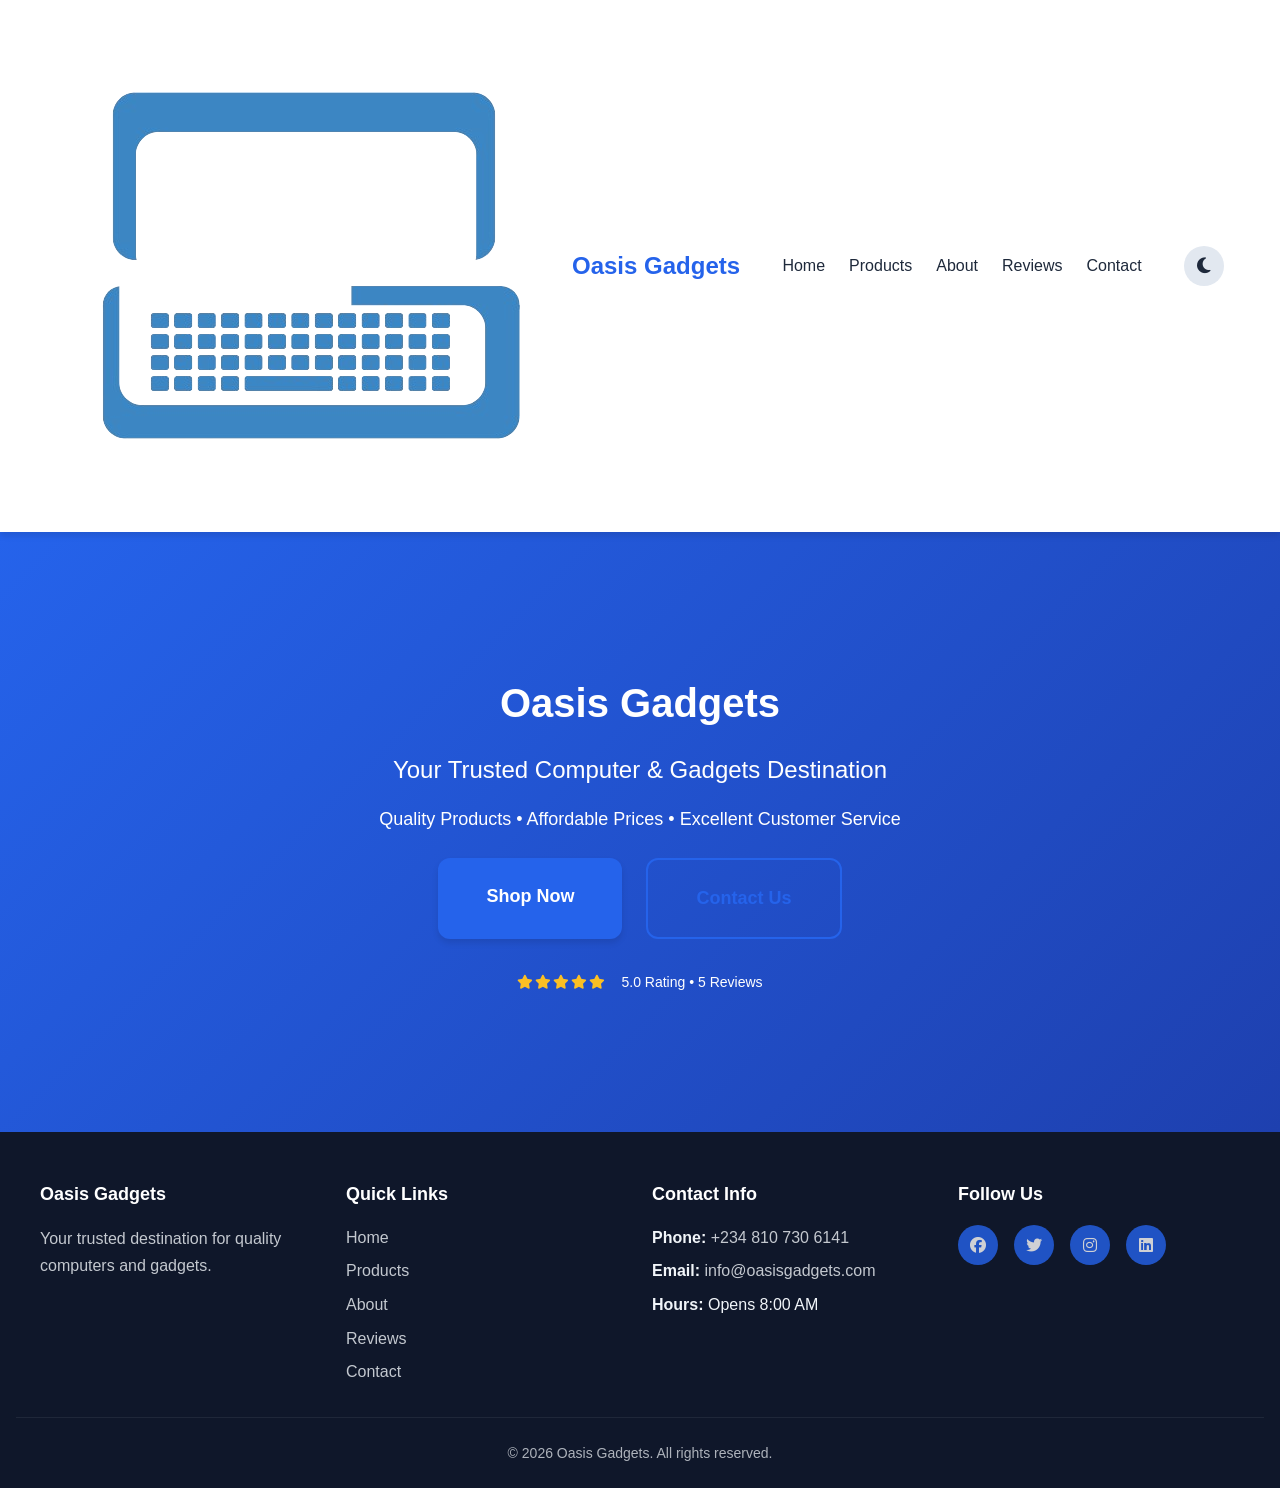
==== commit dcecb6e5: "Add files via upload" ====
--- a/index.html
+++ b/index.html
@@ -11,81 +11,39 @@
     <meta property="og:title" content="Oasis Gadgets">
     <meta property="og:description" content="Your trusted computer and gadgets destination">
     <meta property="og:type" content="business.business">
-    
-    <!-- ===== PAGE TITLE ===== -->
-    <title>Oasis Gadgets - Computers & Gadgets</title>
-    
-    <!-- ===== EXTERNAL STYLESHEETS ===== -->
-    <!-- Font Awesome Icons CDN -->
+    <title>Oasis Gadgets - Home</title>
+    <link rel="stylesheet" href="style.css">
     <link rel="stylesheet" href="https://cdnjs.cloudflare.com/ajax/libs/font-awesome/6.4.0/css/all.min.css">
-    
-    <!-- ===== LOCAL STYLESHEET ===== -->
-    <link rel="stylesheet" href="style.css">
 </head>
 <body>
-    <!-- ===== NAVIGATION BAR ===== -->
-    <!-- Sticky navigation with logo, menu links, dark mode toggle, and mobile hamburger menu -->
     <nav class="navbar">
         <div class="nav-container">
-            <!-- Logo/Brand Name -->
             <div class="nav-logo">
-                <i class="fas fa-laptop"></i>
+                <img src="Laptops_as_low_as_150k-removebg-preview.png" alt="Oasis Gadgets logo">
                 <span>Oasis Gadgets</span>
             </div>
-            
-            <!-- Navigation Links (hidden on mobile, shown on desktop) -->
             <ul class="nav-menu" id="navMenu">
-                <li class="nav-item">
-                    <a href="home.html" class="nav-link active">Home</a>
-                </li>
-                <li class="nav-item">
-                    <a href="product.html" class="nav-link">Products</a>
-                </li>
-                <li class="nav-item">
-                    <a href="about.html" class="nav-link">About</a>
-                </li>
-                <li class="nav-item">
-                    <a href="review.html" class="nav-link">Reviews</a>
-                </li>
-                <li class="nav-item">
-                    <a href="contact.html" class="nav-link">Contact</a>
-                </li>
-                <li class="nav-item mobile-theme-item">
-                    <button class="theme-toggle mobile-theme-toggle" id="themeToggleMobile" aria-label="Toggle dark mode">
-                        <i class="fas fa-moon"></i>
-                    </button>
-                </li>
+                <li class="nav-item"><a href="home.html" class="nav-link active">Home</a></li>
+                <li class="nav-item"><a href="product.html" class="nav-link">Products</a></li>
+                <li class="nav-item"><a href="about.html" class="nav-link">About</a></li>
+                <li class="nav-item"><a href="review.html" class="nav-link">Reviews</a></li>
+                <li class="nav-item"><a href="contact.html" class="nav-link">Contact</a></li>
+                <li class="nav-item mobile-theme-item"><button class="theme-toggle mobile-theme-toggle" id="themeToggleMobile" aria-label="Toggle dark mode"><i class="fas fa-moon"></i></button></li>
             </ul>
-            
-            <!-- Dark/Light Mode Toggle Button -->
-            <button class="theme-toggle desktop-theme-toggle" id="themeToggle" aria-label="Toggle dark mode">
-                <i class="fas fa-moon"></i>
-            </button>
-            
-            <!-- Mobile Hamburger Menu Button -->
-            <button class="hamburger" id="hamburger" aria-label="Toggle navigation menu">
-                <span></span>
-                <span></span>
-                <span></span>
-            </button>
+            <button class="theme-toggle desktop-theme-toggle" id="themeToggle" aria-label="Toggle dark mode"><i class="fas fa-moon"></i></button>
+            <button class="hamburger" id="hamburger" aria-label="Toggle navigation menu"><span></span><span></span><span></span></button>
         </div>
     </nav>
 
-    <!-- ===== HERO SECTION ===== -->
-    <!-- Main banner with business name, tagline, and call-to-action buttons -->
     <section id="home" class="hero">
         <div class="hero-content">
             <h1 class="hero-title">Oasis Gadgets</h1>
             <p class="hero-tagline">Your Trusted Computer & Gadgets Destination</p>
             <p class="hero-subtitle">Quality Products • Affordable Prices • Excellent Customer Service</p>
-            
-            <!-- Call-to-Action Buttons -->
             <div class="hero-buttons">
                 <a href="product.html" class="btn btn-primary">Shop Now</a>
                 <a href="contact.html" class="btn btn-secondary">Contact Us</a>
             </div>
-            
-            <!-- Business Rating Badge -->
             <div class="rating-badge">
                 <div class="stars">
                     <i class="fas fa-star"></i>
@@ -99,81 +57,7 @@
         </div>
     </section>
 
-    <!-- ===== HOME HIGHLIGHTS ===== -->
-    <section class="home-features">
-        <div class="features-container">
-            <div class="feature-card">
-                <i class="fas fa-shield-alt"></i>
-                <h3>Quality Guaranteed</h3>
-                <p>Every product is checked to ensure reliable performance and long-term value.</p>
-            </div>
-            <div class="feature-card">
-                <i class="fas fa-headset"></i>
-                <h3>Friendly Support</h3>
-                <p>Our team is always ready to help you choose the right gadget for your needs.</p>
-            </div>
-            <div class="feature-card">
-                <i class="fas fa-tags"></i>
-                <h3>Affordable Prices</h3>
-                <p>We offer competitive pricing so you can get top-quality tech without overspending.</p>
-            </div>
-        </div>
-    </section>
-
-    <!-- ===== FOOTER ===== -->
-    <!-- Footer with business info, quick links, and social media -->
-    <footer class="footer">
-        <div class="footer-content">
-            <div class="footer-section">
-                <h4>Oasis Gadgets</h4>
-                <p>Your trusted destination for quality computers and gadgets.</p>
-            </div>
-
-            <div class="footer-section">
-                <h4>Quick Links</h4>
-                <ul>
-                    <li><a href="home.html">Home</a></li>
-                    <li><a href="product.html">Products</a></li>
-                    <li><a href="about.html">About</a></li>
-                    <li><a href="review.html">Reviews</a></li>
-                    <li><a href="contact.html">Contact</a></li>
-                </ul>
-            </div>
-
-            <div class="footer-section">
-                <h4>Contact Info</h4>
-                <ul>
-                    <li><strong>Phone:</strong> <a href="tel:+2348107306141">+234 810 730 6141</a></li>
-                    <li><strong>Email:</strong> <a href="mailto:info@oasisgadgets.com">info@oasisgadgets.com</a></li>
-                    <li><strong>Hours:</strong> Opens 8:00 AM</li>
-                </ul>
-            </div>
-
-            <div class="footer-section">
-                <h4>Follow Us</h4>
-                <div class="social-links">
-                    <a href="https://facebook.com" target="_blank" rel="noopener noreferrer" aria-label="Facebook">
-                        <i class="fab fa-facebook"></i>
-                    </a>
-                    <a href="https://twitter.com" target="_blank" rel="noopener noreferrer" aria-label="Twitter">
-                        <i class="fab fa-twitter"></i>
-                    </a>
-                    <a href="https://instagram.com" target="_blank" rel="noopener noreferrer" aria-label="Instagram">
-                        <i class="fab fa-instagram"></i>
-                    </a>
-                    <a href="https://linkedin.com" target="_blank" rel="noopener noreferrer" aria-label="LinkedIn">
-                        <i class="fab fa-linkedin"></i>
-                    </a>
-                </div>
-            </div>
-        </div>
-
-        <div class="footer-bottom">
-            <p>&copy; 2026 Oasis Gadgets. All rights reserved.</p>
-        </div>
-    </footer>
-
-    <!-- ===== JAVASCRIPT ===== -->
+    <footer class="footer"><div class="footer-content"><div class="footer-section"><h4>Oasis Gadgets</h4><p>Your trusted destination for quality computers and gadgets.</p></div><div class="footer-section"><h4>Quick Links</h4><ul><li><a href="home.html">Home</a></li><li><a href="product.html">Products</a></li><li><a href="about.html">About</a></li><li><a href="review.html">Reviews</a></li><li><a href="contact.html">Contact</a></li></ul></div><div class="footer-section"><h4>Contact Info</h4><ul><li><strong>Phone:</strong> <a href="tel:+2348107306141">+234 810 730 6141</a></li><li><strong>Email:</strong> <a href="mailto:info@oasisgadgets.com">info@oasisgadgets.com</a></li><li><strong>Hours:</strong> Opens 8:00 AM</li></ul></div><div class="footer-section"><h4>Follow Us</h4><div class="social-links"><a href="https://facebook.com" target="_blank" rel="noopener noreferrer" aria-label="Facebook"><i class="fab fa-facebook"></i></a><a href="https://twitter.com" target="_blank" rel="noopener noreferrer" aria-label="Twitter"><i class="fab fa-twitter"></i></a><a href="https://instagram.com" target="_blank" rel="noopener noreferrer" aria-label="Instagram"><i class="fab fa-instagram"></i></a><a href="https://linkedin.com" target="_blank" rel="noopener noreferrer" aria-label="LinkedIn"><i class="fab fa-linkedin"></i></a></div></div></div><div class="footer-bottom"><p>&copy; 2026 Oasis Gadgets. All rights reserved.</p></div></footer>
     <script src="main.js"></script>
 </body>
 </html>
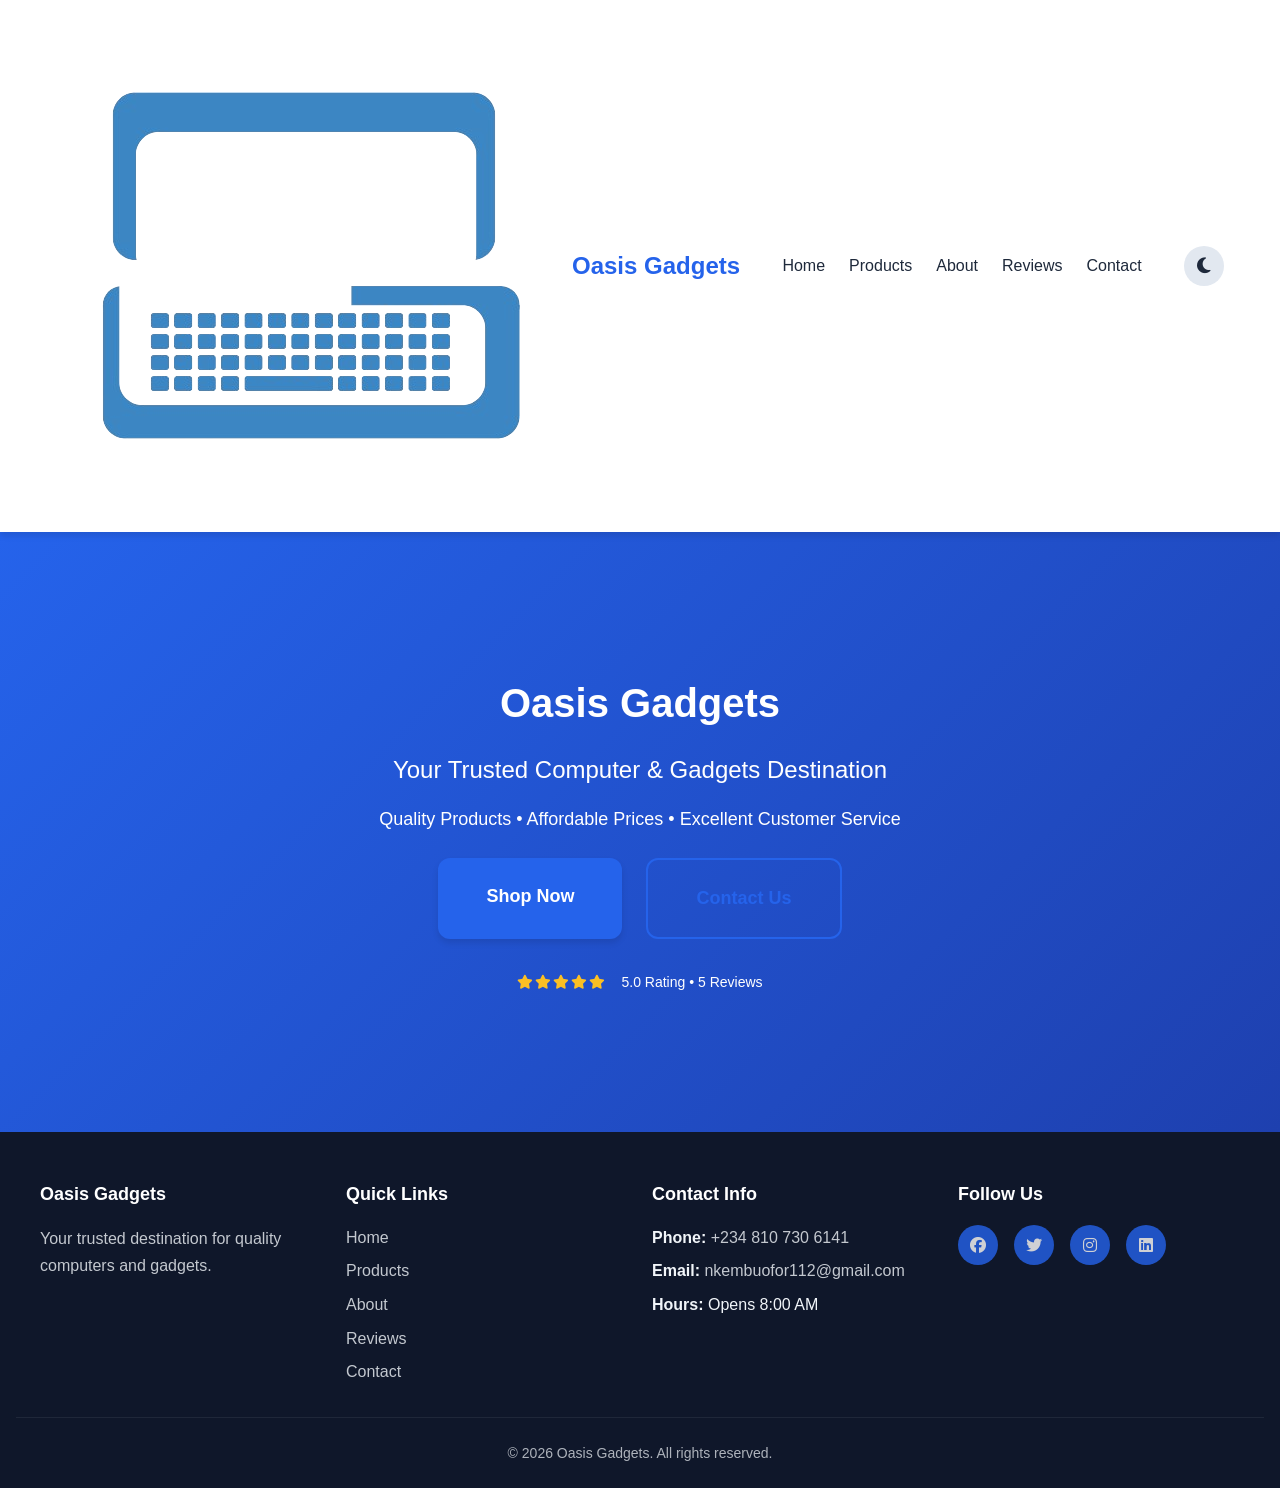
==== commit 158913b3: "Add files via upload" ====
--- a/index.html
+++ b/index.html
@@ -23,7 +23,8 @@
                 <span>Oasis Gadgets</span>
             </div>
             <ul class="nav-menu" id="navMenu">
-                <li class="nav-item"><a href="home.html" class="nav-link active">Home</a></li>
+                <li class="nav-item"><a href="
+                    index.html" class="nav-link active">Home</a></li>
                 <li class="nav-item"><a href="product.html" class="nav-link">Products</a></li>
                 <li class="nav-item"><a href="about.html" class="nav-link">About</a></li>
                 <li class="nav-item"><a href="review.html" class="nav-link">Reviews</a></li>
@@ -57,7 +58,7 @@
         </div>
     </section>
 
-    <footer class="footer"><div class="footer-content"><div class="footer-section"><h4>Oasis Gadgets</h4><p>Your trusted destination for quality computers and gadgets.</p></div><div class="footer-section"><h4>Quick Links</h4><ul><li><a href="home.html">Home</a></li><li><a href="product.html">Products</a></li><li><a href="about.html">About</a></li><li><a href="review.html">Reviews</a></li><li><a href="contact.html">Contact</a></li></ul></div><div class="footer-section"><h4>Contact Info</h4><ul><li><strong>Phone:</strong> <a href="tel:+2348107306141">+234 810 730 6141</a></li><li><strong>Email:</strong> <a href="mailto:info@oasisgadgets.com">info@oasisgadgets.com</a></li><li><strong>Hours:</strong> Opens 8:00 AM</li></ul></div><div class="footer-section"><h4>Follow Us</h4><div class="social-links"><a href="https://facebook.com" target="_blank" rel="noopener noreferrer" aria-label="Facebook"><i class="fab fa-facebook"></i></a><a href="https://twitter.com" target="_blank" rel="noopener noreferrer" aria-label="Twitter"><i class="fab fa-twitter"></i></a><a href="https://instagram.com" target="_blank" rel="noopener noreferrer" aria-label="Instagram"><i class="fab fa-instagram"></i></a><a href="https://linkedin.com" target="_blank" rel="noopener noreferrer" aria-label="LinkedIn"><i class="fab fa-linkedin"></i></a></div></div></div><div class="footer-bottom"><p>&copy; 2026 Oasis Gadgets. All rights reserved.</p></div></footer>
+    <footer class="footer"><div class="footer-content"><div class="footer-section"><h4>Oasis Gadgets</h4><p>Your trusted destination for quality computers and gadgets.</p></div><div class="footer-section"><h4>Quick Links</h4><ul><li><a href="home.html">Home</a></li><li><a href="product.html">Products</a></li><li><a href="about.html">About</a></li><li><a href="review.html">Reviews</a></li><li><a href="contact.html">Contact</a></li></ul></div><div class="footer-section"><h4>Contact Info</h4><ul><li><strong>Phone:</strong> <a href="tel:+2348107306141">+234 810 730 6141</a></li><li><strong>Email:</strong> <a href="mailto:nkembuofor112@gmail.com">nkembuofor112@gmail.com</a></li><li><strong>Hours:</strong> Opens 8:00 AM</li></ul></div><div class="footer-section"><h4>Follow Us</h4><div class="social-links"><a href="https://facebook.com" target="_blank" rel="noopener noreferrer" aria-label="Facebook"><i class="fab fa-facebook"></i></a><a href="https://twitter.com" target="_blank" rel="noopener noreferrer" aria-label="Twitter"><i class="fab fa-twitter"></i></a><a href="https://instagram.com" target="_blank" rel="noopener noreferrer" aria-label="Instagram"><i class="fab fa-instagram"></i></a><a href="https://linkedin.com" target="_blank" rel="noopener noreferrer" aria-label="LinkedIn"><i class="fab fa-linkedin"></i></a></div></div></div><div class="footer-bottom"><p>&copy; 2026 Oasis Gadgets. All rights reserved.</p></div></footer>
     <script src="main.js"></script>
 </body>
 </html>
